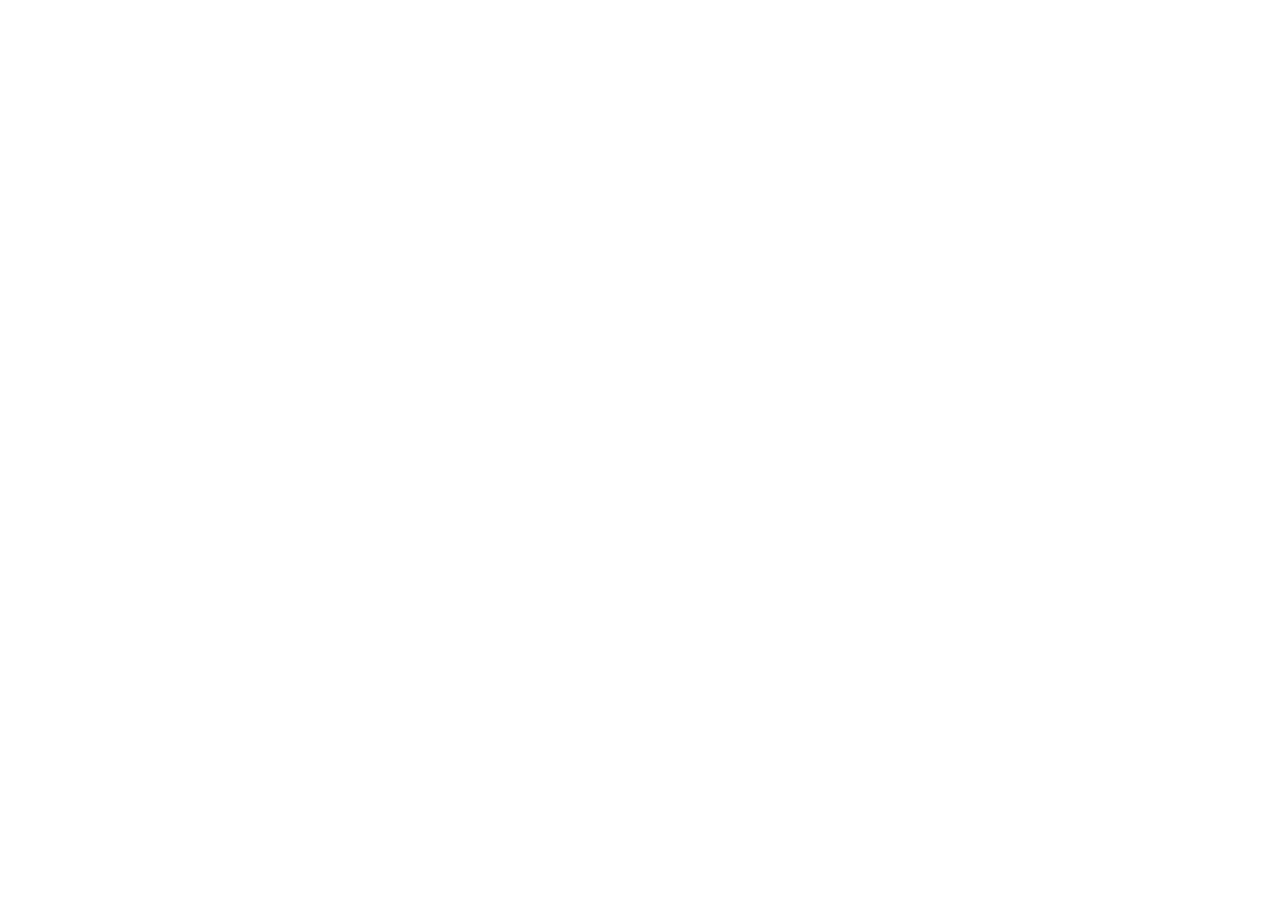
==== index.html @ 1d3f653e "add build" ====
<!doctype html>
<html lang="en" data-beasties-container>
  <head>
    <meta charset="utf-8">
    <title>Ionic App</title>

    <base href="/splitYa/">

    <meta name="color-scheme" content="light dark">
    <meta name="viewport" content="viewport-fit=cover, width=device-width, initial-scale=1.0, minimum-scale=1.0, maximum-scale=1.0, user-scalable=no">
    <meta name="format-detection" content="telephone=no">
    <meta name="msapplication-tap-highlight" content="no">

    <link rel="icon" type="image/png" href="assets/icon/favicon.png">

    <!-- add to homescreen for ios -->
    <meta name="mobile-web-app-capable" content="yes">
    <meta name="apple-mobile-web-app-status-bar-style" content="black">
  <style>:root{--ion-color-primary:#0054e9;--ion-color-primary-rgb:0, 84, 233;--ion-color-primary-contrast:#fff;--ion-color-primary-contrast-rgb:255, 255, 255;--ion-color-primary-shade:#004acd;--ion-color-primary-tint:#1a65eb;--ion-color-secondary:#0163aa;--ion-color-secondary-rgb:1, 99, 170;--ion-color-secondary-contrast:#fff;--ion-color-secondary-contrast-rgb:255, 255, 255;--ion-color-secondary-shade:#015796;--ion-color-secondary-tint:#1a73b3;--ion-color-tertiary:#6030ff;--ion-color-tertiary-rgb:96, 48, 255;--ion-color-tertiary-contrast:#fff;--ion-color-tertiary-contrast-rgb:255, 255, 255;--ion-color-tertiary-shade:#542ae0;--ion-color-tertiary-tint:#7045ff;--ion-color-success:#2dd55b;--ion-color-success-rgb:45, 213, 91;--ion-color-success-contrast:#000;--ion-color-success-contrast-rgb:0, 0, 0;--ion-color-success-shade:#28bb50;--ion-color-success-tint:#42d96b;--ion-color-warning:#ffc409;--ion-color-warning-rgb:255, 196, 9;--ion-color-warning-contrast:#000;--ion-color-warning-contrast-rgb:0, 0, 0;--ion-color-warning-shade:#e0ac08;--ion-color-warning-tint:#ffca22;--ion-color-danger:#c5000f;--ion-color-danger-rgb:197, 0, 15;--ion-color-danger-contrast:#fff;--ion-color-danger-contrast-rgb:255, 255, 255;--ion-color-danger-shade:#ad000d;--ion-color-danger-tint:#cb1a27;--ion-color-light:#f4f5f8;--ion-color-light-rgb:244, 245, 248;--ion-color-light-contrast:#000;--ion-color-light-contrast-rgb:0, 0, 0;--ion-color-light-shade:#d7d8da;--ion-color-light-tint:#f5f6f9;--ion-color-medium:#636469;--ion-color-medium-rgb:99, 100, 105;--ion-color-medium-contrast:#fff;--ion-color-medium-contrast-rgb:255, 255, 255;--ion-color-medium-shade:#57585c;--ion-color-medium-tint:#737478;--ion-color-dark:#222428;--ion-color-dark-rgb:34, 36, 40;--ion-color-dark-contrast:#fff;--ion-color-dark-contrast-rgb:255, 255, 255;--ion-color-dark-shade:#1e2023;--ion-color-dark-tint:#383a3e}html{--ion-dynamic-font:-apple-system-body;--ion-font-family:var(--ion-default-font)}body{background:var(--ion-background-color);color:var(--ion-text-color)}@supports (padding-top: 20px){html{--ion-safe-area-top:var(--ion-statusbar-padding)}}@supports (padding-top: env(safe-area-inset-top)){html{--ion-safe-area-top:var(--safe-area-inset-top, env(safe-area-inset-top));--ion-safe-area-bottom:var(--safe-area-inset-bottom, env(safe-area-inset-bottom));--ion-safe-area-left:var(--safe-area-inset-left, env(safe-area-inset-left));--ion-safe-area-right:var(--safe-area-inset-right, env(safe-area-inset-right))}}*{box-sizing:border-box;-webkit-tap-highlight-color:rgba(0,0,0,0);-webkit-tap-highlight-color:transparent;-webkit-touch-callout:none}html{width:100%;height:100%;-webkit-text-size-adjust:100%;text-size-adjust:100%}body{-moz-osx-font-smoothing:grayscale;-webkit-font-smoothing:antialiased;margin:0;padding:0;position:fixed;width:100%;max-width:100%;height:100%;max-height:100%;transform:translateZ(0);text-rendering:optimizeLegibility;overflow:hidden;touch-action:manipulation;-webkit-user-drag:none;-ms-content-zooming:none;word-wrap:break-word;overscroll-behavior-y:none;-webkit-text-size-adjust:none;text-size-adjust:none}html{font-family:var(--ion-font-family)}@supports (-webkit-touch-callout: none){html{font:var(--ion-dynamic-font, 16px var(--ion-font-family))}}@media (prefers-color-scheme: dark){:root{--ion-color-primary:#4d8dff;--ion-color-primary-rgb:77, 141, 255;--ion-color-primary-contrast:#000;--ion-color-primary-contrast-rgb:0, 0, 0;--ion-color-primary-shade:#447ce0;--ion-color-primary-tint:#5f98ff;--ion-color-secondary:#46b1ff;--ion-color-secondary-rgb:70, 177, 255;--ion-color-secondary-contrast:#000;--ion-color-secondary-contrast-rgb:0, 0, 0;--ion-color-secondary-shade:#3e9ce0;--ion-color-secondary-tint:#59b9ff;--ion-color-tertiary:#8482fb;--ion-color-tertiary-rgb:132, 130, 251;--ion-color-tertiary-contrast:#000;--ion-color-tertiary-contrast-rgb:0, 0, 0;--ion-color-tertiary-shade:#7472dd;--ion-color-tertiary-tint:#908ffb;--ion-color-success:#2dd55b;--ion-color-success-rgb:45, 213, 91;--ion-color-success-contrast:#000;--ion-color-success-contrast-rgb:0, 0, 0;--ion-color-success-shade:#28bb50;--ion-color-success-tint:#42d96b;--ion-color-warning:#ffce31;--ion-color-warning-rgb:255, 206, 49;--ion-color-warning-contrast:#000;--ion-color-warning-contrast-rgb:0, 0, 0;--ion-color-warning-shade:#e0b52b;--ion-color-warning-tint:#ffd346;--ion-color-danger:#f24c58;--ion-color-danger-rgb:242, 76, 88;--ion-color-danger-contrast:#000;--ion-color-danger-contrast-rgb:0, 0, 0;--ion-color-danger-shade:#d5434d;--ion-color-danger-tint:#f35e69;--ion-color-light:#222428;--ion-color-light-rgb:34, 36, 40;--ion-color-light-contrast:#fff;--ion-color-light-contrast-rgb:255, 255, 255;--ion-color-light-shade:#1e2023;--ion-color-light-tint:#383a3e;--ion-color-medium:#989aa2;--ion-color-medium-rgb:152, 154, 162;--ion-color-medium-contrast:#000;--ion-color-medium-contrast-rgb:0, 0, 0;--ion-color-medium-shade:#86888f;--ion-color-medium-tint:#a2a4ab;--ion-color-dark:#f4f5f8;--ion-color-dark-rgb:244, 245, 248;--ion-color-dark-contrast:#000;--ion-color-dark-contrast-rgb:0, 0, 0;--ion-color-dark-shade:#d7d8da;--ion-color-dark-tint:#f5f6f9}}:root{--ion-color-primary:#89ac76;--ion-color-primary-rgb:155, 188, 136;--ion-color-primary-contrast:#ffffff;--ion-color-primary-contrast-rgb:255, 255, 255;--ion-color-primary-shade:#88a678;--ion-color-primary-tint:#a5c394;--ion-color-success:#99c381;--ion-color-danger:#e15d66}</style><link rel="stylesheet" href="styles-IEBEGKHN.css" media="print" onload="this.media='all'"><noscript><link rel="stylesheet" href="styles-IEBEGKHN.css"></noscript></head>

  <body>
    <app-root></app-root>
  <link rel="modulepreload" href="chunk-OIMLY5QZ.js"><link rel="modulepreload" href="chunk-ZH7FELBK.js"><link rel="modulepreload" href="chunk-HOFJD5DE.js"><link rel="modulepreload" href="chunk-YEHLMBJU.js"><link rel="modulepreload" href="chunk-ZSHC2OLU.js"><link rel="modulepreload" href="chunk-AQQWEN5D.js"><link rel="modulepreload" href="chunk-PI5CENUY.js"><link rel="modulepreload" href="chunk-KAW47CRB.js"><link rel="modulepreload" href="chunk-ZWYZ4NE3.js"><link rel="modulepreload" href="chunk-QUJFQN2Y.js"><script src="polyfills-TDCRLYKL.js" type="module"></script><script src="main-EML64IV5.js" type="module"></script></body>
</html>
---- styles-IEBEGKHN.css ----
:root{--ion-color-primary: #0054e9;--ion-color-primary-rgb: 0, 84, 233;--ion-color-primary-contrast: #fff;--ion-color-primary-contrast-rgb: 255, 255, 255;--ion-color-primary-shade: #004acd;--ion-color-primary-tint: #1a65eb;--ion-color-secondary: #0163aa;--ion-color-secondary-rgb: 1, 99, 170;--ion-color-secondary-contrast: #fff;--ion-color-secondary-contrast-rgb: 255, 255, 255;--ion-color-secondary-shade: #015796;--ion-color-secondary-tint: #1a73b3;--ion-color-tertiary: #6030ff;--ion-color-tertiary-rgb: 96, 48, 255;--ion-color-tertiary-contrast: #fff;--ion-color-tertiary-contrast-rgb: 255, 255, 255;--ion-color-tertiary-shade: #542ae0;--ion-color-tertiary-tint: #7045ff;--ion-color-success: #2dd55b;--ion-color-success-rgb: 45, 213, 91;--ion-color-success-contrast: #000;--ion-color-success-contrast-rgb: 0, 0, 0;--ion-color-success-shade: #28bb50;--ion-color-success-tint: #42d96b;--ion-color-warning: #ffc409;--ion-color-warning-rgb: 255, 196, 9;--ion-color-warning-contrast: #000;--ion-color-warning-contrast-rgb: 0, 0, 0;--ion-color-warning-shade: #e0ac08;--ion-color-warning-tint: #ffca22;--ion-color-danger: #c5000f;--ion-color-danger-rgb: 197, 0, 15;--ion-color-danger-contrast: #fff;--ion-color-danger-contrast-rgb: 255, 255, 255;--ion-color-danger-shade: #ad000d;--ion-color-danger-tint: #cb1a27;--ion-color-light: #f4f5f8;--ion-color-light-rgb: 244, 245, 248;--ion-color-light-contrast: #000;--ion-color-light-contrast-rgb: 0, 0, 0;--ion-color-light-shade: #d7d8da;--ion-color-light-tint: #f5f6f9;--ion-color-medium: #636469;--ion-color-medium-rgb: 99, 100, 105;--ion-color-medium-contrast: #fff;--ion-color-medium-contrast-rgb: 255, 255, 255;--ion-color-medium-shade: #57585c;--ion-color-medium-tint: #737478;--ion-color-dark: #222428;--ion-color-dark-rgb: 34, 36, 40;--ion-color-dark-contrast: #fff;--ion-color-dark-contrast-rgb: 255, 255, 255;--ion-color-dark-shade: #1e2023;--ion-color-dark-tint: #383a3e}html.ios{--ion-default-font: -apple-system, BlinkMacSystemFont, "Helvetica Neue", "Roboto", sans-serif}html.md{--ion-default-font: "Roboto", "Helvetica Neue", sans-serif}html{--ion-dynamic-font: -apple-system-body;--ion-font-family: var(--ion-default-font)}body{background:var(--ion-background-color);color:var(--ion-text-color)}body.backdrop-no-scroll{overflow:hidden}html.ios ion-modal.modal-card ion-header ion-toolbar:first-of-type,html.ios ion-modal.modal-sheet ion-header ion-toolbar:first-of-type,html.ios ion-modal ion-footer ion-toolbar:first-of-type,html.ios ion-footer.modal-footer-moving ion-toolbar:first-of-type{padding-top:6px}html.ios ion-modal.modal-card ion-header ion-toolbar:last-of-type,html.ios ion-modal.modal-sheet ion-header ion-toolbar:last-of-type{padding-bottom:6px}html.ios ion-modal ion-toolbar,html.ios .modal-footer-moving ion-toolbar{padding-right:calc(var(--ion-safe-area-right) + 8px);padding-left:calc(var(--ion-safe-area-left) + 8px)}@media screen and (min-width: 768px){html.ios ion-modal.modal-card:first-of-type{--backdrop-opacity: .18}}ion-modal.modal-default.show-modal~ion-modal.modal-default{--backdrop-opacity: 0;--box-shadow: none}html.ios ion-modal.modal-card .ion-page{border-top-left-radius:var(--border-radius)}.ion-color-primary{--ion-color-base: var(--ion-color-primary, #0054e9) !important;--ion-color-base-rgb: var(--ion-color-primary-rgb, 0, 84, 233) !important;--ion-color-contrast: var(--ion-color-primary-contrast, #fff) !important;--ion-color-contrast-rgb: var(--ion-color-primary-contrast-rgb, 255, 255, 255) !important;--ion-color-shade: var(--ion-color-primary-shade, #004acd) !important;--ion-color-tint: var(--ion-color-primary-tint, #1a65eb) !important}.ion-color-secondary{--ion-color-base: var(--ion-color-secondary, #0163aa) !important;--ion-color-base-rgb: var(--ion-color-secondary-rgb, 1, 99, 170) !important;--ion-color-contrast: var(--ion-color-secondary-contrast, #fff) !important;--ion-color-contrast-rgb: var(--ion-color-secondary-contrast-rgb, 255, 255, 255) !important;--ion-color-shade: var(--ion-color-secondary-shade, #015796) !important;--ion-color-tint: var(--ion-color-secondary-tint, #1a73b3) !important}.ion-color-tertiary{--ion-color-base: var(--ion-color-tertiary, #6030ff) !important;--ion-color-base-rgb: var(--ion-color-tertiary-rgb, 96, 48, 255) !important;--ion-color-contrast: var(--ion-color-tertiary-contrast, #fff) !important;--ion-color-contrast-rgb: var(--ion-color-tertiary-contrast-rgb, 255, 255, 255) !important;--ion-color-shade: var(--ion-color-tertiary-shade, #542ae0) !important;--ion-color-tint: var(--ion-color-tertiary-tint, #7045ff) !important}.ion-color-success{--ion-color-base: var(--ion-color-success, #2dd55b) !important;--ion-color-base-rgb: var(--ion-color-success-rgb, 45, 213, 91) !important;--ion-color-contrast: var(--ion-color-success-contrast, #000) !important;--ion-color-contrast-rgb: var(--ion-color-success-contrast-rgb, 0, 0, 0) !important;--ion-color-shade: var(--ion-color-success-shade, #28bb50) !important;--ion-color-tint: var(--ion-color-success-tint, #42d96b) !important}.ion-color-warning{--ion-color-base: var(--ion-color-warning, #ffc409) !important;--ion-color-base-rgb: var(--ion-color-warning-rgb, 255, 196, 9) !important;--ion-color-contrast: var(--ion-color-warning-contrast, #000) !important;--ion-color-contrast-rgb: var(--ion-color-warning-contrast-rgb, 0, 0, 0) !important;--ion-color-shade: var(--ion-color-warning-shade, #e0ac08) !important;--ion-color-tint: var(--ion-color-warning-tint, #ffca22) !important}.ion-color-danger{--ion-color-base: var(--ion-color-danger, #c5000f) !important;--ion-color-base-rgb: var(--ion-color-danger-rgb, 197, 0, 15) !important;--ion-color-contrast: var(--ion-color-danger-contrast, #fff) !important;--ion-color-contrast-rgb: var(--ion-color-danger-contrast-rgb, 255, 255, 255) !important;--ion-color-shade: var(--ion-color-danger-shade, #ad000d) !important;--ion-color-tint: var(--ion-color-danger-tint, #cb1a27) !important}.ion-color-light{--ion-color-base: var(--ion-color-light, #f4f5f8) !important;--ion-color-base-rgb: var(--ion-color-light-rgb, 244, 245, 248) !important;--ion-color-contrast: var(--ion-color-light-contrast, #000) !important;--ion-color-contrast-rgb: var(--ion-color-light-contrast-rgb, 0, 0, 0) !important;--ion-color-shade: var(--ion-color-light-shade, #d7d8da) !important;--ion-color-tint: var(--ion-color-light-tint, #f5f6f9) !important}.ion-color-medium{--ion-color-base: var(--ion-color-medium, #636469) !important;--ion-color-base-rgb: var(--ion-color-medium-rgb, 99, 100, 105) !important;--ion-color-contrast: var(--ion-color-medium-contrast, #fff) !important;--ion-color-contrast-rgb: var(--ion-color-medium-contrast-rgb, 255, 255, 255) !important;--ion-color-shade: var(--ion-color-medium-shade, #57585c) !important;--ion-color-tint: var(--ion-color-medium-tint, #737478) !important}.ion-color-dark{--ion-color-base: var(--ion-color-dark, #222428) !important;--ion-color-base-rgb: var(--ion-color-dark-rgb, 34, 36, 40) !important;--ion-color-contrast: var(--ion-color-dark-contrast, #fff) !important;--ion-color-contrast-rgb: var(--ion-color-dark-contrast-rgb, 255, 255, 255) !important;--ion-color-shade: var(--ion-color-dark-shade, #1e2023) !important;--ion-color-tint: var(--ion-color-dark-tint, #383a3e) !important}.ion-page{inset:0;display:flex;position:absolute;flex-direction:column;justify-content:space-between;contain:layout size style;z-index:0}.ion-page.ion-page-overlay-passthrough{pointer-events:none}ion-modal>.ion-page{position:relative;contain:layout style;height:100%}.split-pane-visible>.ion-page.split-pane-main{position:relative}ion-route,ion-route-redirect,ion-router,ion-select-option,ion-nav-controller,ion-menu-controller,ion-action-sheet-controller,ion-alert-controller,ion-loading-controller,ion-modal-controller,ion-picker-controller,ion-popover-controller,ion-toast-controller,.ion-page-hidden{display:none!important}.ion-page-invisible{opacity:0}.can-go-back>ion-header ion-back-button{display:block}html.plt-ios.plt-hybrid,html.plt-ios.plt-pwa{--ion-statusbar-padding: 20px}@supports (padding-top: 20px){html{--ion-safe-area-top: var(--ion-statusbar-padding)}}@supports (padding-top: env(safe-area-inset-top)){html{--ion-safe-area-top: var(--safe-area-inset-top, env(safe-area-inset-top));--ion-safe-area-bottom: var(--safe-area-inset-bottom, env(safe-area-inset-bottom));--ion-safe-area-left: var(--safe-area-inset-left, env(safe-area-inset-left));--ion-safe-area-right: var(--safe-area-inset-right, env(safe-area-inset-right))}}ion-card.ion-color .ion-inherit-color,ion-card-header.ion-color .ion-inherit-color{color:inherit}.menu-content{transform:translateZ(0)}.menu-content-open{cursor:pointer;touch-action:manipulation;pointer-events:none;overflow-y:hidden}.menu-content-open ion-content{--overflow: hidden}.menu-content-open .ion-content-scroll-host{overflow:hidden}.ios .menu-content-reveal{box-shadow:-8px 0 42px #00000014}[dir=rtl].ios .menu-content-reveal{box-shadow:8px 0 42px #00000014}.md .menu-content-reveal,.md .menu-content-push{box-shadow:4px 0 16px #0000002e}ion-accordion-group.accordion-group-expand-inset>ion-accordion:first-of-type{border-top-left-radius:8px;border-top-right-radius:8px}ion-accordion-group.accordion-group-expand-inset>ion-accordion:last-of-type{border-bottom-left-radius:8px;border-bottom-right-radius:8px}ion-accordion-group>ion-accordion:last-of-type ion-item[slot=header]{--border-width: 0px}ion-accordion.accordion-animated>[slot=header] .ion-accordion-toggle-icon{transition:.3s transform cubic-bezier(.25,.8,.5,1)}@media (prefers-reduced-motion: reduce){ion-accordion .ion-accordion-toggle-icon{transition:none!important}}ion-accordion.accordion-expanding>[slot=header] .ion-accordion-toggle-icon,ion-accordion.accordion-expanded>[slot=header] .ion-accordion-toggle-icon{transform:rotate(180deg)}ion-accordion-group.accordion-group-expand-inset.md>ion-accordion.accordion-previous ion-item[slot=header]{--border-width: 0px;--inner-border-width: 0px}ion-accordion-group.accordion-group-expand-inset.md>ion-accordion.accordion-expanding:first-of-type,ion-accordion-group.accordion-group-expand-inset.md>ion-accordion.accordion-expanded:first-of-type{margin-top:0}ion-input input::-webkit-date-and-time-value{text-align:start}.ion-datetime-button-overlay{--width: fit-content;--height: fit-content}.ion-datetime-button-overlay ion-datetime.datetime-grid{width:320px;min-height:320px}[ion-last-focus],header[tabindex="-1"]:focus,[role=banner][tabindex="-1"]:focus,main[tabindex="-1"]:focus,[role=main][tabindex="-1"]:focus,h1[tabindex="-1"]:focus,[role=heading][aria-level="1"][tabindex="-1"]:focus{outline:none}.popover-viewport:has(>ion-content){overflow:hidden}@supports not selector(:has(> ion-content)){.popover-viewport{overflow:hidden}}audio,canvas,progress,video{vertical-align:baseline}audio:not([controls]){display:none;height:0}b,strong{font-weight:700}img{max-width:100%}hr{height:1px;border-width:0;box-sizing:content-box}pre{overflow:auto}code,kbd,pre,samp{font-family:monospace,monospace;font-size:1em}label,input,select,textarea{font-family:inherit;line-height:normal}textarea{overflow:auto;height:auto;font:inherit;color:inherit}textarea::placeholder{padding-left:2px}form,input,optgroup,select{margin:0;font:inherit;color:inherit}html input[type=button],input[type=reset],input[type=submit]{cursor:pointer;-webkit-appearance:button}a,a div,a span,a ion-icon,a ion-label,button,button div,button span,button ion-icon,button ion-label,.ion-tappable,[tappable],[tappable] div,[tappable] span,[tappable] ion-icon,[tappable] ion-label,input,textarea{touch-action:manipulation}a ion-label,button ion-label{pointer-events:none}button{padding:0;border:0;border-radius:0;font-family:inherit;font-style:inherit;font-variant:inherit;line-height:1;text-transform:none;cursor:pointer;-webkit-appearance:button}[tappable]{cursor:pointer}a[disabled],button[disabled],html input[disabled]{cursor:default}button::-moz-focus-inner,input::-moz-focus-inner{padding:0;border:0}input[type=number]::-webkit-inner-spin-button,input[type=number]::-webkit-outer-spin-button{height:auto}input[type=search]::-webkit-search-cancel-button,input[type=search]::-webkit-search-decoration{-webkit-appearance:none}table{border-collapse:collapse;border-spacing:0}td,th{padding:0}*{box-sizing:border-box;-webkit-tap-highlight-color:rgba(0,0,0,0);-webkit-tap-highlight-color:transparent;-webkit-touch-callout:none}html{width:100%;height:100%;-webkit-text-size-adjust:100%;text-size-adjust:100%}html.ion-ce body{display:block}html.plt-pwa{height:100vh}body{-moz-osx-font-smoothing:grayscale;-webkit-font-smoothing:antialiased;margin:0;padding:0;position:fixed;width:100%;max-width:100%;height:100%;max-height:100%;transform:translateZ(0);text-rendering:optimizeLegibility;overflow:hidden;touch-action:manipulation;-webkit-user-drag:none;-ms-content-zooming:none;word-wrap:break-word;overscroll-behavior-y:none;-webkit-text-size-adjust:none;text-size-adjust:none}html{font-family:var(--ion-font-family)}@supports (-webkit-touch-callout: none){html{font:var(--ion-dynamic-font, 16px var(--ion-font-family))}}a{background-color:transparent;color:var(--ion-color-primary, #0054e9)}h1,h2,h3,h4,h5,h6{margin-top:16px;margin-bottom:10px;font-weight:500;line-height:1.2}h1{margin-top:20px;font-size:1.625rem}h2{margin-top:18px;font-size:1.5rem}h3{font-size:1.375rem}h4{font-size:1.25rem}h5{font-size:1.125rem}h6{font-size:1rem}small{font-size:75%}sub,sup{position:relative;font-size:75%;line-height:0;vertical-align:baseline}sup{top:-.5em}sub{bottom:-.25em}.ion-hide,.ion-hide-up,.ion-hide-down{display:none!important}@media (min-width: 576px){.ion-hide-sm-up{display:none!important}}@media (max-width: 575.98px){.ion-hide-sm-down{display:none!important}}@media (min-width: 768px){.ion-hide-md-up{display:none!important}}@media (max-width: 767.98px){.ion-hide-md-down{display:none!important}}@media (min-width: 992px){.ion-hide-lg-up{display:none!important}}@media (max-width: 991.98px){.ion-hide-lg-down{display:none!important}}@media (min-width: 1200px){.ion-hide-xl-up{display:none!important}}@media (max-width: 1199.98px){.ion-hide-xl-down{display:none!important}}.ion-display-none{display:none!important}@media (min-width: 576px){.ion-display-sm-none{display:none!important}}@media (min-width: 768px){.ion-display-md-none{display:none!important}}@media (min-width: 992px){.ion-display-lg-none{display:none!important}}@media (min-width: 1200px){.ion-display-xl-none{display:none!important}}.ion-display-inline{display:inline!important}@media (min-width: 576px){.ion-display-sm-inline{display:inline!important}}@media (min-width: 768px){.ion-display-md-inline{display:inline!important}}@media (min-width: 992px){.ion-display-lg-inline{display:inline!important}}@media (min-width: 1200px){.ion-display-xl-inline{display:inline!important}}.ion-display-inline-block{display:inline-block!important}@media (min-width: 576px){.ion-display-sm-inline-block{display:inline-block!important}}@media (min-width: 768px){.ion-display-md-inline-block{display:inline-block!important}}@media (min-width: 992px){.ion-display-lg-inline-block{display:inline-block!important}}@media (min-width: 1200px){.ion-display-xl-inline-block{display:inline-block!important}}.ion-display-block{display:block!important}@media (min-width: 576px){.ion-display-sm-block{display:block!important}}@media (min-width: 768px){.ion-display-md-block{display:block!important}}@media (min-width: 992px){.ion-display-lg-block{display:block!important}}@media (min-width: 1200px){.ion-display-xl-block{display:block!important}}.ion-display-flex{display:flex!important}@media (min-width: 576px){.ion-display-sm-flex{display:flex!important}}@media (min-width: 768px){.ion-display-md-flex{display:flex!important}}@media (min-width: 992px){.ion-display-lg-flex{display:flex!important}}@media (min-width: 1200px){.ion-display-xl-flex{display:flex!important}}.ion-display-inline-flex{display:inline-flex!important}@media (min-width: 576px){.ion-display-sm-inline-flex{display:inline-flex!important}}@media (min-width: 768px){.ion-display-md-inline-flex{display:inline-flex!important}}@media (min-width: 992px){.ion-display-lg-inline-flex{display:inline-flex!important}}@media (min-width: 1200px){.ion-display-xl-inline-flex{display:inline-flex!important}}.ion-display-grid{display:grid!important}@media (min-width: 576px){.ion-display-sm-grid{display:grid!important}}@media (min-width: 768px){.ion-display-md-grid{display:grid!important}}@media (min-width: 992px){.ion-display-lg-grid{display:grid!important}}@media (min-width: 1200px){.ion-display-xl-grid{display:grid!important}}.ion-display-inline-grid{display:inline-grid!important}@media (min-width: 576px){.ion-display-sm-inline-grid{display:inline-grid!important}}@media (min-width: 768px){.ion-display-md-inline-grid{display:inline-grid!important}}@media (min-width: 992px){.ion-display-lg-inline-grid{display:inline-grid!important}}@media (min-width: 1200px){.ion-display-xl-inline-grid{display:inline-grid!important}}.ion-display-table{display:table!important}@media (min-width: 576px){.ion-display-sm-table{display:table!important}}@media (min-width: 768px){.ion-display-md-table{display:table!important}}@media (min-width: 992px){.ion-display-lg-table{display:table!important}}@media (min-width: 1200px){.ion-display-xl-table{display:table!important}}.ion-display-table-cell{display:table-cell!important}@media (min-width: 576px){.ion-display-sm-table-cell{display:table-cell!important}}@media (min-width: 768px){.ion-display-md-table-cell{display:table-cell!important}}@media (min-width: 992px){.ion-display-lg-table-cell{display:table-cell!important}}@media (min-width: 1200px){.ion-display-xl-table-cell{display:table-cell!important}}.ion-display-table-row{display:table-row!important}@media (min-width: 576px){.ion-display-sm-table-row{display:table-row!important}}@media (min-width: 768px){.ion-display-md-table-row{display:table-row!important}}@media (min-width: 992px){.ion-display-lg-table-row{display:table-row!important}}@media (min-width: 1200px){.ion-display-xl-table-row{display:table-row!important}}.ion-no-padding{--padding-start: 0;--padding-end: 0;--padding-top: 0;--padding-bottom: 0;padding:0}.ion-padding{--padding-start: var(--ion-padding, 16px);--padding-end: var(--ion-padding, 16px);--padding-top: var(--ion-padding, 16px);--padding-bottom: var(--ion-padding, 16px);-webkit-padding-start:var(--ion-padding, 16px);padding-inline-start:var(--ion-padding, 16px);-webkit-padding-end:var(--ion-padding, 16px);padding-inline-end:var(--ion-padding, 16px);padding-top:var(--ion-padding, 16px);padding-bottom:var(--ion-padding, 16px)}.ion-padding-top{--padding-top: var(--ion-padding, 16px);padding-top:var(--ion-padding, 16px)}.ion-padding-start{--padding-start: var(--ion-padding, 16px);-webkit-padding-start:var(--ion-padding, 16px);padding-inline-start:var(--ion-padding, 16px)}.ion-padding-end{--padding-end: var(--ion-padding, 16px);-webkit-padding-end:var(--ion-padding, 16px);padding-inline-end:var(--ion-padding, 16px)}.ion-padding-bottom{--padding-bottom: var(--ion-padding, 16px);padding-bottom:var(--ion-padding, 16px)}.ion-padding-vertical{--padding-top: var(--ion-padding, 16px);--padding-bottom: var(--ion-padding, 16px);padding-top:var(--ion-padding, 16px);padding-bottom:var(--ion-padding, 16px)}.ion-padding-horizontal{--padding-start: var(--ion-padding, 16px);--padding-end: var(--ion-padding, 16px);-webkit-padding-start:var(--ion-padding, 16px);padding-inline-start:var(--ion-padding, 16px);-webkit-padding-end:var(--ion-padding, 16px);padding-inline-end:var(--ion-padding, 16px)}.ion-no-margin{--margin-start: 0;--margin-end: 0;--margin-top: 0;--margin-bottom: 0;margin:0}.ion-margin{--margin-start: var(--ion-margin, 16px);--margin-end: var(--ion-margin, 16px);--margin-top: var(--ion-margin, 16px);--margin-bottom: var(--ion-margin, 16px);-webkit-margin-start:var(--ion-margin, 16px);margin-inline-start:var(--ion-margin, 16px);-webkit-margin-end:var(--ion-margin, 16px);margin-inline-end:var(--ion-margin, 16px);margin-top:var(--ion-margin, 16px);margin-bottom:var(--ion-margin, 16px)}.ion-margin-top{--margin-top: var(--ion-margin, 16px);margin-top:var(--ion-margin, 16px)}.ion-margin-start{--margin-start: var(--ion-margin, 16px);-webkit-margin-start:var(--ion-margin, 16px);margin-inline-start:var(--ion-margin, 16px)}.ion-margin-end{--margin-end: var(--ion-margin, 16px);-webkit-margin-end:var(--ion-margin, 16px);margin-inline-end:var(--ion-margin, 16px)}.ion-margin-bottom{--margin-bottom: var(--ion-margin, 16px);margin-bottom:var(--ion-margin, 16px)}.ion-margin-vertical{--margin-top: var(--ion-margin, 16px);--margin-bottom: var(--ion-margin, 16px);margin-top:var(--ion-margin, 16px);margin-bottom:var(--ion-margin, 16px)}.ion-margin-horizontal{--margin-start: var(--ion-margin, 16px);--margin-end: var(--ion-margin, 16px);-webkit-margin-start:var(--ion-margin, 16px);margin-inline-start:var(--ion-margin, 16px);-webkit-margin-end:var(--ion-margin, 16px);margin-inline-end:var(--ion-margin, 16px)}.ion-float-left{float:left!important}.ion-float-right{float:right!important}.ion-float-start{float:left!important}:host-context([dir=rtl]) .ion-float-start{float:right!important}[dir=rtl] .ion-float-start{float:right!important}@supports selector(:dir(rtl)){.ion-float-start:dir(rtl){float:right!important}}.ion-float-end{float:right!important}:host-context([dir=rtl]) .ion-float-end{float:left!important}[dir=rtl] .ion-float-end{float:left!important}@supports selector(:dir(rtl)){.ion-float-end:dir(rtl){float:left!important}}@media (min-width: 576px){.ion-float-sm-left{float:left!important}.ion-float-sm-right{float:right!important}.ion-float-sm-start{float:left!important}:host-context([dir=rtl]) .ion-float-sm-start{float:right!important}[dir=rtl] .ion-float-sm-start{float:right!important}@supports selector(:dir(rtl)){.ion-float-sm-start:dir(rtl){float:right!important}}.ion-float-sm-end{float:right!important}:host-context([dir=rtl]) .ion-float-sm-end{float:left!important}[dir=rtl] .ion-float-sm-end{float:left!important}@supports selector(:dir(rtl)){.ion-float-sm-end:dir(rtl){float:left!important}}}@media (min-width: 768px){.ion-float-md-left{float:left!important}.ion-float-md-right{float:right!important}.ion-float-md-start{float:left!important}:host-context([dir=rtl]) .ion-float-md-start{float:right!important}[dir=rtl] .ion-float-md-start{float:right!important}@supports selector(:dir(rtl)){.ion-float-md-start:dir(rtl){float:right!important}}.ion-float-md-end{float:right!important}:host-context([dir=rtl]) .ion-float-md-end{float:left!important}[dir=rtl] .ion-float-md-end{float:left!important}@supports selector(:dir(rtl)){.ion-float-md-end:dir(rtl){float:left!important}}}@media (min-width: 992px){.ion-float-lg-left{float:left!important}.ion-float-lg-right{float:right!important}.ion-float-lg-start{float:left!important}:host-context([dir=rtl]) .ion-float-lg-start{float:right!important}[dir=rtl] .ion-float-lg-start{float:right!important}@supports selector(:dir(rtl)){.ion-float-lg-start:dir(rtl){float:right!important}}.ion-float-lg-end{float:right!important}:host-context([dir=rtl]) .ion-float-lg-end{float:left!important}[dir=rtl] .ion-float-lg-end{float:left!important}@supports selector(:dir(rtl)){.ion-float-lg-end:dir(rtl){float:left!important}}}@media (min-width: 1200px){.ion-float-xl-left{float:left!important}.ion-float-xl-right{float:right!important}.ion-float-xl-start{float:left!important}:host-context([dir=rtl]) .ion-float-xl-start{float:right!important}[dir=rtl] .ion-float-xl-start{float:right!important}@supports selector(:dir(rtl)){.ion-float-xl-start:dir(rtl){float:right!important}}.ion-float-xl-end{float:right!important}:host-context([dir=rtl]) .ion-float-xl-end{float:left!important}[dir=rtl] .ion-float-xl-end{float:left!important}@supports selector(:dir(rtl)){.ion-float-xl-end:dir(rtl){float:left!important}}}.ion-text-center{text-align:center!important}.ion-text-justify{text-align:justify!important}.ion-text-start{text-align:start!important}.ion-text-end{text-align:end!important}.ion-text-left{text-align:left!important}.ion-text-right{text-align:right!important}.ion-text-nowrap{white-space:nowrap!important}.ion-text-wrap{white-space:normal!important}@media (min-width: 576px){.ion-text-sm-center{text-align:center!important}.ion-text-sm-justify{text-align:justify!important}.ion-text-sm-start{text-align:start!important}.ion-text-sm-end{text-align:end!important}.ion-text-sm-left{text-align:left!important}.ion-text-sm-right{text-align:right!important}.ion-text-sm-nowrap{white-space:nowrap!important}.ion-text-sm-wrap{white-space:normal!important}}@media (min-width: 768px){.ion-text-md-center{text-align:center!important}.ion-text-md-justify{text-align:justify!important}.ion-text-md-start{text-align:start!important}.ion-text-md-end{text-align:end!important}.ion-text-md-left{text-align:left!important}.ion-text-md-right{text-align:right!important}.ion-text-md-nowrap{white-space:nowrap!important}.ion-text-md-wrap{white-space:normal!important}}@media (min-width: 992px){.ion-text-lg-center{text-align:center!important}.ion-text-lg-justify{text-align:justify!important}.ion-text-lg-start{text-align:start!important}.ion-text-lg-end{text-align:end!important}.ion-text-lg-left{text-align:left!important}.ion-text-lg-right{text-align:right!important}.ion-text-lg-nowrap{white-space:nowrap!important}.ion-text-lg-wrap{white-space:normal!important}}@media (min-width: 1200px){.ion-text-xl-center{text-align:center!important}.ion-text-xl-justify{text-align:justify!important}.ion-text-xl-start{text-align:start!important}.ion-text-xl-end{text-align:end!important}.ion-text-xl-left{text-align:left!important}.ion-text-xl-right{text-align:right!important}.ion-text-xl-nowrap{white-space:nowrap!important}.ion-text-xl-wrap{white-space:normal!important}}.ion-text-uppercase{text-transform:uppercase!important}.ion-text-lowercase{text-transform:lowercase!important}.ion-text-capitalize{text-transform:capitalize!important}@media (min-width: 576px){.ion-text-sm-uppercase{text-transform:uppercase!important}.ion-text-sm-lowercase{text-transform:lowercase!important}.ion-text-sm-capitalize{text-transform:capitalize!important}}@media (min-width: 768px){.ion-text-md-uppercase{text-transform:uppercase!important}.ion-text-md-lowercase{text-transform:lowercase!important}.ion-text-md-capitalize{text-transform:capitalize!important}}@media (min-width: 992px){.ion-text-lg-uppercase{text-transform:uppercase!important}.ion-text-lg-lowercase{text-transform:lowercase!important}.ion-text-lg-capitalize{text-transform:capitalize!important}}@media (min-width: 1200px){.ion-text-xl-uppercase{text-transform:uppercase!important}.ion-text-xl-lowercase{text-transform:lowercase!important}.ion-text-xl-capitalize{text-transform:capitalize!important}}.ion-align-content-start{align-content:flex-start!important}.ion-align-content-end{align-content:flex-end!important}.ion-align-content-center{align-content:center!important}.ion-align-content-between{align-content:space-between!important}.ion-align-content-around{align-content:space-around!important}.ion-align-content-stretch{align-content:stretch!important}@media (min-width: 576px){.ion-align-content-sm-start{align-content:flex-start!important}.ion-align-content-sm-end{align-content:flex-end!important}.ion-align-content-sm-center{align-content:center!important}.ion-align-content-sm-between{align-content:space-between!important}.ion-align-content-sm-around{align-content:space-around!important}.ion-align-content-sm-stretch{align-content:stretch!important}}@media (min-width: 768px){.ion-align-content-md-start{align-content:flex-start!important}.ion-align-content-md-end{align-content:flex-end!important}.ion-align-content-md-center{align-content:center!important}.ion-align-content-md-between{align-content:space-between!important}.ion-align-content-md-around{align-content:space-around!important}.ion-align-content-md-stretch{align-content:stretch!important}}@media (min-width: 992px){.ion-align-content-lg-start{align-content:flex-start!important}.ion-align-content-lg-end{align-content:flex-end!important}.ion-align-content-lg-center{align-content:center!important}.ion-align-content-lg-between{align-content:space-between!important}.ion-align-content-lg-around{align-content:space-around!important}.ion-align-content-lg-stretch{align-content:stretch!important}}@media (min-width: 1200px){.ion-align-content-xl-start{align-content:flex-start!important}.ion-align-content-xl-end{align-content:flex-end!important}.ion-align-content-xl-center{align-content:center!important}.ion-align-content-xl-between{align-content:space-between!important}.ion-align-content-xl-around{align-content:space-around!important}.ion-align-content-xl-stretch{align-content:stretch!important}}.ion-align-items-start{align-items:start!important}.ion-align-items-end{align-items:end!important}.ion-align-items-center{align-items:center!important}.ion-align-items-stretch{align-items:stretch!important}.ion-align-items-baseline{align-items:baseline!important}@media (min-width: 576px){.ion-align-items-sm-start{align-items:start!important}.ion-align-items-sm-end{align-items:end!important}.ion-align-items-sm-center{align-items:center!important}.ion-align-items-sm-stretch{align-items:stretch!important}.ion-align-items-sm-baseline{align-items:baseline!important}}@media (min-width: 768px){.ion-align-items-md-start{align-items:start!important}.ion-align-items-md-end{align-items:end!important}.ion-align-items-md-center{align-items:center!important}.ion-align-items-md-stretch{align-items:stretch!important}.ion-align-items-md-baseline{align-items:baseline!important}}@media (min-width: 992px){.ion-align-items-lg-start{align-items:start!important}.ion-align-items-lg-end{align-items:end!important}.ion-align-items-lg-center{align-items:center!important}.ion-align-items-lg-stretch{align-items:stretch!important}.ion-align-items-lg-baseline{align-items:baseline!important}}@media (min-width: 1200px){.ion-align-items-xl-start{align-items:start!important}.ion-align-items-xl-end{align-items:end!important}.ion-align-items-xl-center{align-items:center!important}.ion-align-items-xl-stretch{align-items:stretch!important}.ion-align-items-xl-baseline{align-items:baseline!important}}.ion-align-self-start{align-self:start!important}.ion-align-self-end{align-self:end!important}.ion-align-self-center{align-self:center!important}.ion-align-self-stretch{align-self:stretch!important}.ion-align-self-baseline{align-self:baseline!important}.ion-align-self-auto{align-self:auto!important}@media (min-width: 576px){.ion-align-self-sm-start{align-self:start!important}.ion-align-self-sm-end{align-self:end!important}.ion-align-self-sm-center{align-self:center!important}.ion-align-self-sm-stretch{align-self:stretch!important}.ion-align-self-sm-baseline{align-self:baseline!important}.ion-align-self-sm-auto{align-self:auto!important}}@media (min-width: 768px){.ion-align-self-md-start{align-self:start!important}.ion-align-self-md-end{align-self:end!important}.ion-align-self-md-center{align-self:center!important}.ion-align-self-md-stretch{align-self:stretch!important}.ion-align-self-md-baseline{align-self:baseline!important}.ion-align-self-md-auto{align-self:auto!important}}@media (min-width: 992px){.ion-align-self-lg-start{align-self:start!important}.ion-align-self-lg-end{align-self:end!important}.ion-align-self-lg-center{align-self:center!important}.ion-align-self-lg-stretch{align-self:stretch!important}.ion-align-self-lg-baseline{align-self:baseline!important}.ion-align-self-lg-auto{align-self:auto!important}}@media (min-width: 1200px){.ion-align-self-xl-start{align-self:start!important}.ion-align-self-xl-end{align-self:end!important}.ion-align-self-xl-center{align-self:center!important}.ion-align-self-xl-stretch{align-self:stretch!important}.ion-align-self-xl-baseline{align-self:baseline!important}.ion-align-self-xl-auto{align-self:auto!important}}.ion-justify-content-start{justify-content:flex-start!important}.ion-justify-content-end{justify-content:flex-end!important}.ion-justify-content-center{justify-content:center!important}.ion-justify-content-between{justify-content:space-between!important}.ion-justify-content-around{justify-content:space-around!important}.ion-justify-content-evenly{justify-content:space-evenly!important}@media (min-width: 576px){.ion-justify-content-sm-start{justify-content:flex-start!important}.ion-justify-content-sm-end{justify-content:flex-end!important}.ion-justify-content-sm-center{justify-content:center!important}.ion-justify-content-sm-between{justify-content:space-between!important}.ion-justify-content-sm-around{justify-content:space-around!important}.ion-justify-content-sm-evenly{justify-content:space-evenly!important}}@media (min-width: 768px){.ion-justify-content-md-start{justify-content:flex-start!important}.ion-justify-content-md-end{justify-content:flex-end!important}.ion-justify-content-md-center{justify-content:center!important}.ion-justify-content-md-between{justify-content:space-between!important}.ion-justify-content-md-around{justify-content:space-around!important}.ion-justify-content-md-evenly{justify-content:space-evenly!important}}@media (min-width: 992px){.ion-justify-content-lg-start{justify-content:flex-start!important}.ion-justify-content-lg-end{justify-content:flex-end!important}.ion-justify-content-lg-center{justify-content:center!important}.ion-justify-content-lg-between{justify-content:space-between!important}.ion-justify-content-lg-around{justify-content:space-around!important}.ion-justify-content-lg-evenly{justify-content:space-evenly!important}}@media (min-width: 1200px){.ion-justify-content-xl-start{justify-content:flex-start!important}.ion-justify-content-xl-end{justify-content:flex-end!important}.ion-justify-content-xl-center{justify-content:center!important}.ion-justify-content-xl-between{justify-content:space-between!important}.ion-justify-content-xl-around{justify-content:space-around!important}.ion-justify-content-xl-evenly{justify-content:space-evenly!important}}.ion-flex-row{flex-direction:row!important}.ion-flex-row-reverse{flex-direction:row-reverse!important}.ion-flex-column{flex-direction:column!important}.ion-flex-column-reverse{flex-direction:column-reverse!important}@media (min-width: 576px){.ion-flex-sm-row{flex-direction:row!important}.ion-flex-sm-row-reverse{flex-direction:row-reverse!important}.ion-flex-sm-column{flex-direction:column!important}.ion-flex-sm-column-reverse{flex-direction:column-reverse!important}}@media (min-width: 768px){.ion-flex-md-row{flex-direction:row!important}.ion-flex-md-row-reverse{flex-direction:row-reverse!important}.ion-flex-md-column{flex-direction:column!important}.ion-flex-md-column-reverse{flex-direction:column-reverse!important}}@media (min-width: 992px){.ion-flex-lg-row{flex-direction:row!important}.ion-flex-lg-row-reverse{flex-direction:row-reverse!important}.ion-flex-lg-column{flex-direction:column!important}.ion-flex-lg-column-reverse{flex-direction:column-reverse!important}}@media (min-width: 1200px){.ion-flex-xl-row{flex-direction:row!important}.ion-flex-xl-row-reverse{flex-direction:row-reverse!important}.ion-flex-xl-column{flex-direction:column!important}.ion-flex-xl-column-reverse{flex-direction:column-reverse!important}}.ion-wrap{flex-wrap:wrap!important}.ion-nowrap{flex-wrap:nowrap!important}.ion-wrap-reverse{flex-wrap:wrap-reverse!important}.ion-flex-wrap{flex-wrap:wrap!important}.ion-flex-nowrap{flex-wrap:nowrap!important}.ion-flex-wrap-reverse{flex-wrap:wrap-reverse!important}@media (min-width: 576px){.ion-flex-sm-wrap{flex-wrap:wrap!important}.ion-flex-sm-nowrap{flex-wrap:nowrap!important}.ion-flex-sm-wrap-reverse{flex-wrap:wrap-reverse!important}}@media (min-width: 768px){.ion-flex-md-wrap{flex-wrap:wrap!important}.ion-flex-md-nowrap{flex-wrap:nowrap!important}.ion-flex-md-wrap-reverse{flex-wrap:wrap-reverse!important}}@media (min-width: 992px){.ion-flex-lg-wrap{flex-wrap:wrap!important}.ion-flex-lg-nowrap{flex-wrap:nowrap!important}.ion-flex-lg-wrap-reverse{flex-wrap:wrap-reverse!important}}@media (min-width: 1200px){.ion-flex-xl-wrap{flex-wrap:wrap!important}.ion-flex-xl-nowrap{flex-wrap:nowrap!important}.ion-flex-xl-wrap-reverse{flex-wrap:wrap-reverse!important}}.ion-flex-1{flex:1!important}.ion-flex-auto{flex:auto!important}.ion-flex-initial{flex:initial!important}.ion-flex-none{flex:none!important}@media (min-width: 576px){.ion-flex-sm-1{flex:1!important}.ion-flex-sm-auto{flex:auto!important}.ion-flex-sm-initial{flex:initial!important}.ion-flex-sm-none{flex:none!important}}@media (min-width: 768px){.ion-flex-md-1{flex:1!important}.ion-flex-md-auto{flex:auto!important}.ion-flex-md-initial{flex:initial!important}.ion-flex-md-none{flex:none!important}}@media (min-width: 992px){.ion-flex-lg-1{flex:1!important}.ion-flex-lg-auto{flex:auto!important}.ion-flex-lg-initial{flex:initial!important}.ion-flex-lg-none{flex:none!important}}@media (min-width: 1200px){.ion-flex-xl-1{flex:1!important}.ion-flex-xl-auto{flex:auto!important}.ion-flex-xl-initial{flex:initial!important}.ion-flex-xl-none{flex:none!important}}.ion-flex-grow-0{flex-grow:0!important}.ion-flex-grow-1{flex-grow:1!important}.ion-flex-shrink-0{flex-shrink:0!important}.ion-flex-shrink-1{flex-shrink:1!important}@media (min-width: 576px){.ion-flex-sm-grow-0{flex-grow:0!important}.ion-flex-sm-grow-1{flex-grow:1!important}.ion-flex-sm-shrink-0{flex-shrink:0!important}.ion-flex-sm-shrink-1{flex-shrink:1!important}}@media (min-width: 768px){.ion-flex-md-grow-0{flex-grow:0!important}.ion-flex-md-grow-1{flex-grow:1!important}.ion-flex-md-shrink-0{flex-shrink:0!important}.ion-flex-md-shrink-1{flex-shrink:1!important}}@media (min-width: 992px){.ion-flex-lg-grow-0{flex-grow:0!important}.ion-flex-lg-grow-1{flex-grow:1!important}.ion-flex-lg-shrink-0{flex-shrink:0!important}.ion-flex-lg-shrink-1{flex-shrink:1!important}}@media (min-width: 1200px){.ion-flex-xl-grow-0{flex-grow:0!important}.ion-flex-xl-grow-1{flex-grow:1!important}.ion-flex-xl-shrink-0{flex-shrink:0!important}.ion-flex-xl-shrink-1{flex-shrink:1!important}}.ion-order-first{order:-1!important}.ion-order-0{order:0!important}.ion-order-1{order:1!important}.ion-order-2{order:2!important}.ion-order-3{order:3!important}.ion-order-4{order:4!important}.ion-order-5{order:5!important}.ion-order-6{order:6!important}.ion-order-7{order:7!important}.ion-order-8{order:8!important}.ion-order-9{order:9!important}.ion-order-10{order:10!important}.ion-order-11{order:11!important}.ion-order-12{order:12!important}.ion-order-last{order:13!important}@media (min-width: 576px){.ion-order-sm-first{order:-1!important}.ion-order-sm-0{order:0!important}.ion-order-sm-1{order:1!important}.ion-order-sm-2{order:2!important}.ion-order-sm-3{order:3!important}.ion-order-sm-4{order:4!important}.ion-order-sm-5{order:5!important}.ion-order-sm-6{order:6!important}.ion-order-sm-7{order:7!important}.ion-order-sm-8{order:8!important}.ion-order-sm-9{order:9!important}.ion-order-sm-10{order:10!important}.ion-order-sm-11{order:11!important}.ion-order-sm-12{order:12!important}.ion-order-sm-last{order:13!important}}@media (min-width: 768px){.ion-order-md-first{order:-1!important}.ion-order-md-0{order:0!important}.ion-order-md-1{order:1!important}.ion-order-md-2{order:2!important}.ion-order-md-3{order:3!important}.ion-order-md-4{order:4!important}.ion-order-md-5{order:5!important}.ion-order-md-6{order:6!important}.ion-order-md-7{order:7!important}.ion-order-md-8{order:8!important}.ion-order-md-9{order:9!important}.ion-order-md-10{order:10!important}.ion-order-md-11{order:11!important}.ion-order-md-12{order:12!important}.ion-order-md-last{order:13!important}}@media (min-width: 992px){.ion-order-lg-first{order:-1!important}.ion-order-lg-0{order:0!important}.ion-order-lg-1{order:1!important}.ion-order-lg-2{order:2!important}.ion-order-lg-3{order:3!important}.ion-order-lg-4{order:4!important}.ion-order-lg-5{order:5!important}.ion-order-lg-6{order:6!important}.ion-order-lg-7{order:7!important}.ion-order-lg-8{order:8!important}.ion-order-lg-9{order:9!important}.ion-order-lg-10{order:10!important}.ion-order-lg-11{order:11!important}.ion-order-lg-12{order:12!important}.ion-order-lg-last{order:13!important}}@media (min-width: 1200px){.ion-order-xl-first{order:-1!important}.ion-order-xl-0{order:0!important}.ion-order-xl-1{order:1!important}.ion-order-xl-2{order:2!important}.ion-order-xl-3{order:3!important}.ion-order-xl-4{order:4!important}.ion-order-xl-5{order:5!important}.ion-order-xl-6{order:6!important}.ion-order-xl-7{order:7!important}.ion-order-xl-8{order:8!important}.ion-order-xl-9{order:9!important}.ion-order-xl-10{order:10!important}.ion-order-xl-11{order:11!important}.ion-order-xl-12{order:12!important}.ion-order-xl-last{order:13!important}}@media (prefers-color-scheme: dark){:root{--ion-color-primary: #4d8dff;--ion-color-primary-rgb: 77, 141, 255;--ion-color-primary-contrast: #000;--ion-color-primary-contrast-rgb: 0, 0, 0;--ion-color-primary-shade: #447ce0;--ion-color-primary-tint: #5f98ff;--ion-color-secondary: #46b1ff;--ion-color-secondary-rgb: 70, 177, 255;--ion-color-secondary-contrast: #000;--ion-color-secondary-contrast-rgb: 0, 0, 0;--ion-color-secondary-shade: #3e9ce0;--ion-color-secondary-tint: #59b9ff;--ion-color-tertiary: #8482fb;--ion-color-tertiary-rgb: 132, 130, 251;--ion-color-tertiary-contrast: #000;--ion-color-tertiary-contrast-rgb: 0, 0, 0;--ion-color-tertiary-shade: #7472dd;--ion-color-tertiary-tint: #908ffb;--ion-color-success: #2dd55b;--ion-color-success-rgb: 45, 213, 91;--ion-color-success-contrast: #000;--ion-color-success-contrast-rgb: 0, 0, 0;--ion-color-success-shade: #28bb50;--ion-color-success-tint: #42d96b;--ion-color-warning: #ffce31;--ion-color-warning-rgb: 255, 206, 49;--ion-color-warning-contrast: #000;--ion-color-warning-contrast-rgb: 0, 0, 0;--ion-color-warning-shade: #e0b52b;--ion-color-warning-tint: #ffd346;--ion-color-danger: #f24c58;--ion-color-danger-rgb: 242, 76, 88;--ion-color-danger-contrast: #000;--ion-color-danger-contrast-rgb: 0, 0, 0;--ion-color-danger-shade: #d5434d;--ion-color-danger-tint: #f35e69;--ion-color-light: #222428;--ion-color-light-rgb: 34, 36, 40;--ion-color-light-contrast: #fff;--ion-color-light-contrast-rgb: 255, 255, 255;--ion-color-light-shade: #1e2023;--ion-color-light-tint: #383a3e;--ion-color-medium: #989aa2;--ion-color-medium-rgb: 152, 154, 162;--ion-color-medium-contrast: #000;--ion-color-medium-contrast-rgb: 0, 0, 0;--ion-color-medium-shade: #86888f;--ion-color-medium-tint: #a2a4ab;--ion-color-dark: #f4f5f8;--ion-color-dark-rgb: 244, 245, 248;--ion-color-dark-contrast: #000;--ion-color-dark-contrast-rgb: 0, 0, 0;--ion-color-dark-shade: #d7d8da;--ion-color-dark-tint: #f5f6f9}:root.ios{--ion-background-color: #000000;--ion-background-color-rgb: 0, 0, 0;--ion-text-color: #ffffff;--ion-text-color-rgb: 255, 255, 255;--ion-background-color-step-50: #0d0d0d;--ion-background-color-step-100: #1a1a1a;--ion-background-color-step-150: #262626;--ion-background-color-step-200: #333333;--ion-background-color-step-250: #404040;--ion-background-color-step-300: #4d4d4d;--ion-background-color-step-350: #595959;--ion-background-color-step-400: #666666;--ion-background-color-step-450: #737373;--ion-background-color-step-500: #808080;--ion-background-color-step-550: #8c8c8c;--ion-background-color-step-600: #999999;--ion-background-color-step-650: #a6a6a6;--ion-background-color-step-700: #b3b3b3;--ion-background-color-step-750: #bfbfbf;--ion-background-color-step-800: #cccccc;--ion-background-color-step-850: #d9d9d9;--ion-background-color-step-900: #e6e6e6;--ion-background-color-step-950: #f2f2f2;--ion-text-color-step-50: #f2f2f2;--ion-text-color-step-100: #e6e6e6;--ion-text-color-step-150: #d9d9d9;--ion-text-color-step-200: #cccccc;--ion-text-color-step-250: #bfbfbf;--ion-text-color-step-300: #b3b3b3;--ion-text-color-step-350: #a6a6a6;--ion-text-color-step-400: #999999;--ion-text-color-step-450: #8c8c8c;--ion-text-color-step-500: #808080;--ion-text-color-step-550: #737373;--ion-text-color-step-600: #666666;--ion-text-color-step-650: #595959;--ion-text-color-step-700: #4d4d4d;--ion-text-color-step-750: #404040;--ion-text-color-step-800: #333333;--ion-text-color-step-850: #262626;--ion-text-color-step-900: #1a1a1a;--ion-text-color-step-950: #0d0d0d;--ion-item-background: #000000;--ion-card-background: #1c1c1d}:root.ios ion-modal{--ion-background-color: var(--ion-color-step-100, var(--ion-background-color-step-100));--ion-toolbar-background: var(--ion-color-step-150, var(--ion-background-color-step-150));--ion-toolbar-border-color: var(--ion-color-step-250, var(--ion-background-color-step-250))}:root.md{--ion-background-color: #121212;--ion-background-color-rgb: 18, 18, 18;--ion-text-color: #ffffff;--ion-text-color-rgb: 255, 255, 255;--ion-background-color-step-50: #1e1e1e;--ion-background-color-step-100: #2a2a2a;--ion-background-color-step-150: #363636;--ion-background-color-step-200: #414141;--ion-background-color-step-250: #4d4d4d;--ion-background-color-step-300: #595959;--ion-background-color-step-350: #656565;--ion-background-color-step-400: #717171;--ion-background-color-step-450: #7d7d7d;--ion-background-color-step-500: #898989;--ion-background-color-step-550: #949494;--ion-background-color-step-600: #a0a0a0;--ion-background-color-step-650: #acacac;--ion-background-color-step-700: #b8b8b8;--ion-background-color-step-750: #c4c4c4;--ion-background-color-step-800: #d0d0d0;--ion-background-color-step-850: #dbdbdb;--ion-background-color-step-900: #e7e7e7;--ion-background-color-step-950: #f3f3f3;--ion-text-color-step-50: #f3f3f3;--ion-text-color-step-100: #e7e7e7;--ion-text-color-step-150: #dbdbdb;--ion-text-color-step-200: #d0d0d0;--ion-text-color-step-250: #c4c4c4;--ion-text-color-step-300: #b8b8b8;--ion-text-color-step-350: #acacac;--ion-text-color-step-400: #a0a0a0;--ion-text-color-step-450: #949494;--ion-text-color-step-500: #898989;--ion-text-color-step-550: #7d7d7d;--ion-text-color-step-600: #717171;--ion-text-color-step-650: #656565;--ion-text-color-step-700: #595959;--ion-text-color-step-750: #4d4d4d;--ion-text-color-step-800: #414141;--ion-text-color-step-850: #363636;--ion-text-color-step-900: #2a2a2a;--ion-text-color-step-950: #1e1e1e;--ion-item-background: #1e1e1e;--ion-toolbar-background: #1f1f1f;--ion-tab-bar-background: #1f1f1f;--ion-card-background: #1e1e1e}}:root{--ion-color-primary: #89ac76;--ion-color-primary-rgb: 155, 188, 136;--ion-color-primary-contrast: #ffffff;--ion-color-primary-contrast-rgb: 255, 255, 255;--ion-color-primary-shade: #88a678;--ion-color-primary-tint: #a5c394;--ion-color-success: #99c381;--ion-color-danger: #e15d66}
---- styles-IEBEGKHN.css ----
:root{--ion-color-primary: #0054e9;--ion-color-primary-rgb: 0, 84, 233;--ion-color-primary-contrast: #fff;--ion-color-primary-contrast-rgb: 255, 255, 255;--ion-color-primary-shade: #004acd;--ion-color-primary-tint: #1a65eb;--ion-color-secondary: #0163aa;--ion-color-secondary-rgb: 1, 99, 170;--ion-color-secondary-contrast: #fff;--ion-color-secondary-contrast-rgb: 255, 255, 255;--ion-color-secondary-shade: #015796;--ion-color-secondary-tint: #1a73b3;--ion-color-tertiary: #6030ff;--ion-color-tertiary-rgb: 96, 48, 255;--ion-color-tertiary-contrast: #fff;--ion-color-tertiary-contrast-rgb: 255, 255, 255;--ion-color-tertiary-shade: #542ae0;--ion-color-tertiary-tint: #7045ff;--ion-color-success: #2dd55b;--ion-color-success-rgb: 45, 213, 91;--ion-color-success-contrast: #000;--ion-color-success-contrast-rgb: 0, 0, 0;--ion-color-success-shade: #28bb50;--ion-color-success-tint: #42d96b;--ion-color-warning: #ffc409;--ion-color-warning-rgb: 255, 196, 9;--ion-color-warning-contrast: #000;--ion-color-warning-contrast-rgb: 0, 0, 0;--ion-color-warning-shade: #e0ac08;--ion-color-warning-tint: #ffca22;--ion-color-danger: #c5000f;--ion-color-danger-rgb: 197, 0, 15;--ion-color-danger-contrast: #fff;--ion-color-danger-contrast-rgb: 255, 255, 255;--ion-color-danger-shade: #ad000d;--ion-color-danger-tint: #cb1a27;--ion-color-light: #f4f5f8;--ion-color-light-rgb: 244, 245, 248;--ion-color-light-contrast: #000;--ion-color-light-contrast-rgb: 0, 0, 0;--ion-color-light-shade: #d7d8da;--ion-color-light-tint: #f5f6f9;--ion-color-medium: #636469;--ion-color-medium-rgb: 99, 100, 105;--ion-color-medium-contrast: #fff;--ion-color-medium-contrast-rgb: 255, 255, 255;--ion-color-medium-shade: #57585c;--ion-color-medium-tint: #737478;--ion-color-dark: #222428;--ion-color-dark-rgb: 34, 36, 40;--ion-color-dark-contrast: #fff;--ion-color-dark-contrast-rgb: 255, 255, 255;--ion-color-dark-shade: #1e2023;--ion-color-dark-tint: #383a3e}html.ios{--ion-default-font: -apple-system, BlinkMacSystemFont, "Helvetica Neue", "Roboto", sans-serif}html.md{--ion-default-font: "Roboto", "Helvetica Neue", sans-serif}html{--ion-dynamic-font: -apple-system-body;--ion-font-family: var(--ion-default-font)}body{background:var(--ion-background-color);color:var(--ion-text-color)}body.backdrop-no-scroll{overflow:hidden}html.ios ion-modal.modal-card ion-header ion-toolbar:first-of-type,html.ios ion-modal.modal-sheet ion-header ion-toolbar:first-of-type,html.ios ion-modal ion-footer ion-toolbar:first-of-type,html.ios ion-footer.modal-footer-moving ion-toolbar:first-of-type{padding-top:6px}html.ios ion-modal.modal-card ion-header ion-toolbar:last-of-type,html.ios ion-modal.modal-sheet ion-header ion-toolbar:last-of-type{padding-bottom:6px}html.ios ion-modal ion-toolbar,html.ios .modal-footer-moving ion-toolbar{padding-right:calc(var(--ion-safe-area-right) + 8px);padding-left:calc(var(--ion-safe-area-left) + 8px)}@media screen and (min-width: 768px){html.ios ion-modal.modal-card:first-of-type{--backdrop-opacity: .18}}ion-modal.modal-default.show-modal~ion-modal.modal-default{--backdrop-opacity: 0;--box-shadow: none}html.ios ion-modal.modal-card .ion-page{border-top-left-radius:var(--border-radius)}.ion-color-primary{--ion-color-base: var(--ion-color-primary, #0054e9) !important;--ion-color-base-rgb: var(--ion-color-primary-rgb, 0, 84, 233) !important;--ion-color-contrast: var(--ion-color-primary-contrast, #fff) !important;--ion-color-contrast-rgb: var(--ion-color-primary-contrast-rgb, 255, 255, 255) !important;--ion-color-shade: var(--ion-color-primary-shade, #004acd) !important;--ion-color-tint: var(--ion-color-primary-tint, #1a65eb) !important}.ion-color-secondary{--ion-color-base: var(--ion-color-secondary, #0163aa) !important;--ion-color-base-rgb: var(--ion-color-secondary-rgb, 1, 99, 170) !important;--ion-color-contrast: var(--ion-color-secondary-contrast, #fff) !important;--ion-color-contrast-rgb: var(--ion-color-secondary-contrast-rgb, 255, 255, 255) !important;--ion-color-shade: var(--ion-color-secondary-shade, #015796) !important;--ion-color-tint: var(--ion-color-secondary-tint, #1a73b3) !important}.ion-color-tertiary{--ion-color-base: var(--ion-color-tertiary, #6030ff) !important;--ion-color-base-rgb: var(--ion-color-tertiary-rgb, 96, 48, 255) !important;--ion-color-contrast: var(--ion-color-tertiary-contrast, #fff) !important;--ion-color-contrast-rgb: var(--ion-color-tertiary-contrast-rgb, 255, 255, 255) !important;--ion-color-shade: var(--ion-color-tertiary-shade, #542ae0) !important;--ion-color-tint: var(--ion-color-tertiary-tint, #7045ff) !important}.ion-color-success{--ion-color-base: var(--ion-color-success, #2dd55b) !important;--ion-color-base-rgb: var(--ion-color-success-rgb, 45, 213, 91) !important;--ion-color-contrast: var(--ion-color-success-contrast, #000) !important;--ion-color-contrast-rgb: var(--ion-color-success-contrast-rgb, 0, 0, 0) !important;--ion-color-shade: var(--ion-color-success-shade, #28bb50) !important;--ion-color-tint: var(--ion-color-success-tint, #42d96b) !important}.ion-color-warning{--ion-color-base: var(--ion-color-warning, #ffc409) !important;--ion-color-base-rgb: var(--ion-color-warning-rgb, 255, 196, 9) !important;--ion-color-contrast: var(--ion-color-warning-contrast, #000) !important;--ion-color-contrast-rgb: var(--ion-color-warning-contrast-rgb, 0, 0, 0) !important;--ion-color-shade: var(--ion-color-warning-shade, #e0ac08) !important;--ion-color-tint: var(--ion-color-warning-tint, #ffca22) !important}.ion-color-danger{--ion-color-base: var(--ion-color-danger, #c5000f) !important;--ion-color-base-rgb: var(--ion-color-danger-rgb, 197, 0, 15) !important;--ion-color-contrast: var(--ion-color-danger-contrast, #fff) !important;--ion-color-contrast-rgb: var(--ion-color-danger-contrast-rgb, 255, 255, 255) !important;--ion-color-shade: var(--ion-color-danger-shade, #ad000d) !important;--ion-color-tint: var(--ion-color-danger-tint, #cb1a27) !important}.ion-color-light{--ion-color-base: var(--ion-color-light, #f4f5f8) !important;--ion-color-base-rgb: var(--ion-color-light-rgb, 244, 245, 248) !important;--ion-color-contrast: var(--ion-color-light-contrast, #000) !important;--ion-color-contrast-rgb: var(--ion-color-light-contrast-rgb, 0, 0, 0) !important;--ion-color-shade: var(--ion-color-light-shade, #d7d8da) !important;--ion-color-tint: var(--ion-color-light-tint, #f5f6f9) !important}.ion-color-medium{--ion-color-base: var(--ion-color-medium, #636469) !important;--ion-color-base-rgb: var(--ion-color-medium-rgb, 99, 100, 105) !important;--ion-color-contrast: var(--ion-color-medium-contrast, #fff) !important;--ion-color-contrast-rgb: var(--ion-color-medium-contrast-rgb, 255, 255, 255) !important;--ion-color-shade: var(--ion-color-medium-shade, #57585c) !important;--ion-color-tint: var(--ion-color-medium-tint, #737478) !important}.ion-color-dark{--ion-color-base: var(--ion-color-dark, #222428) !important;--ion-color-base-rgb: var(--ion-color-dark-rgb, 34, 36, 40) !important;--ion-color-contrast: var(--ion-color-dark-contrast, #fff) !important;--ion-color-contrast-rgb: var(--ion-color-dark-contrast-rgb, 255, 255, 255) !important;--ion-color-shade: var(--ion-color-dark-shade, #1e2023) !important;--ion-color-tint: var(--ion-color-dark-tint, #383a3e) !important}.ion-page{inset:0;display:flex;position:absolute;flex-direction:column;justify-content:space-between;contain:layout size style;z-index:0}.ion-page.ion-page-overlay-passthrough{pointer-events:none}ion-modal>.ion-page{position:relative;contain:layout style;height:100%}.split-pane-visible>.ion-page.split-pane-main{position:relative}ion-route,ion-route-redirect,ion-router,ion-select-option,ion-nav-controller,ion-menu-controller,ion-action-sheet-controller,ion-alert-controller,ion-loading-controller,ion-modal-controller,ion-picker-controller,ion-popover-controller,ion-toast-controller,.ion-page-hidden{display:none!important}.ion-page-invisible{opacity:0}.can-go-back>ion-header ion-back-button{display:block}html.plt-ios.plt-hybrid,html.plt-ios.plt-pwa{--ion-statusbar-padding: 20px}@supports (padding-top: 20px){html{--ion-safe-area-top: var(--ion-statusbar-padding)}}@supports (padding-top: env(safe-area-inset-top)){html{--ion-safe-area-top: var(--safe-area-inset-top, env(safe-area-inset-top));--ion-safe-area-bottom: var(--safe-area-inset-bottom, env(safe-area-inset-bottom));--ion-safe-area-left: var(--safe-area-inset-left, env(safe-area-inset-left));--ion-safe-area-right: var(--safe-area-inset-right, env(safe-area-inset-right))}}ion-card.ion-color .ion-inherit-color,ion-card-header.ion-color .ion-inherit-color{color:inherit}.menu-content{transform:translateZ(0)}.menu-content-open{cursor:pointer;touch-action:manipulation;pointer-events:none;overflow-y:hidden}.menu-content-open ion-content{--overflow: hidden}.menu-content-open .ion-content-scroll-host{overflow:hidden}.ios .menu-content-reveal{box-shadow:-8px 0 42px #00000014}[dir=rtl].ios .menu-content-reveal{box-shadow:8px 0 42px #00000014}.md .menu-content-reveal,.md .menu-content-push{box-shadow:4px 0 16px #0000002e}ion-accordion-group.accordion-group-expand-inset>ion-accordion:first-of-type{border-top-left-radius:8px;border-top-right-radius:8px}ion-accordion-group.accordion-group-expand-inset>ion-accordion:last-of-type{border-bottom-left-radius:8px;border-bottom-right-radius:8px}ion-accordion-group>ion-accordion:last-of-type ion-item[slot=header]{--border-width: 0px}ion-accordion.accordion-animated>[slot=header] .ion-accordion-toggle-icon{transition:.3s transform cubic-bezier(.25,.8,.5,1)}@media (prefers-reduced-motion: reduce){ion-accordion .ion-accordion-toggle-icon{transition:none!important}}ion-accordion.accordion-expanding>[slot=header] .ion-accordion-toggle-icon,ion-accordion.accordion-expanded>[slot=header] .ion-accordion-toggle-icon{transform:rotate(180deg)}ion-accordion-group.accordion-group-expand-inset.md>ion-accordion.accordion-previous ion-item[slot=header]{--border-width: 0px;--inner-border-width: 0px}ion-accordion-group.accordion-group-expand-inset.md>ion-accordion.accordion-expanding:first-of-type,ion-accordion-group.accordion-group-expand-inset.md>ion-accordion.accordion-expanded:first-of-type{margin-top:0}ion-input input::-webkit-date-and-time-value{text-align:start}.ion-datetime-button-overlay{--width: fit-content;--height: fit-content}.ion-datetime-button-overlay ion-datetime.datetime-grid{width:320px;min-height:320px}[ion-last-focus],header[tabindex="-1"]:focus,[role=banner][tabindex="-1"]:focus,main[tabindex="-1"]:focus,[role=main][tabindex="-1"]:focus,h1[tabindex="-1"]:focus,[role=heading][aria-level="1"][tabindex="-1"]:focus{outline:none}.popover-viewport:has(>ion-content){overflow:hidden}@supports not selector(:has(> ion-content)){.popover-viewport{overflow:hidden}}audio,canvas,progress,video{vertical-align:baseline}audio:not([controls]){display:none;height:0}b,strong{font-weight:700}img{max-width:100%}hr{height:1px;border-width:0;box-sizing:content-box}pre{overflow:auto}code,kbd,pre,samp{font-family:monospace,monospace;font-size:1em}label,input,select,textarea{font-family:inherit;line-height:normal}textarea{overflow:auto;height:auto;font:inherit;color:inherit}textarea::placeholder{padding-left:2px}form,input,optgroup,select{margin:0;font:inherit;color:inherit}html input[type=button],input[type=reset],input[type=submit]{cursor:pointer;-webkit-appearance:button}a,a div,a span,a ion-icon,a ion-label,button,button div,button span,button ion-icon,button ion-label,.ion-tappable,[tappable],[tappable] div,[tappable] span,[tappable] ion-icon,[tappable] ion-label,input,textarea{touch-action:manipulation}a ion-label,button ion-label{pointer-events:none}button{padding:0;border:0;border-radius:0;font-family:inherit;font-style:inherit;font-variant:inherit;line-height:1;text-transform:none;cursor:pointer;-webkit-appearance:button}[tappable]{cursor:pointer}a[disabled],button[disabled],html input[disabled]{cursor:default}button::-moz-focus-inner,input::-moz-focus-inner{padding:0;border:0}input[type=number]::-webkit-inner-spin-button,input[type=number]::-webkit-outer-spin-button{height:auto}input[type=search]::-webkit-search-cancel-button,input[type=search]::-webkit-search-decoration{-webkit-appearance:none}table{border-collapse:collapse;border-spacing:0}td,th{padding:0}*{box-sizing:border-box;-webkit-tap-highlight-color:rgba(0,0,0,0);-webkit-tap-highlight-color:transparent;-webkit-touch-callout:none}html{width:100%;height:100%;-webkit-text-size-adjust:100%;text-size-adjust:100%}html.ion-ce body{display:block}html.plt-pwa{height:100vh}body{-moz-osx-font-smoothing:grayscale;-webkit-font-smoothing:antialiased;margin:0;padding:0;position:fixed;width:100%;max-width:100%;height:100%;max-height:100%;transform:translateZ(0);text-rendering:optimizeLegibility;overflow:hidden;touch-action:manipulation;-webkit-user-drag:none;-ms-content-zooming:none;word-wrap:break-word;overscroll-behavior-y:none;-webkit-text-size-adjust:none;text-size-adjust:none}html{font-family:var(--ion-font-family)}@supports (-webkit-touch-callout: none){html{font:var(--ion-dynamic-font, 16px var(--ion-font-family))}}a{background-color:transparent;color:var(--ion-color-primary, #0054e9)}h1,h2,h3,h4,h5,h6{margin-top:16px;margin-bottom:10px;font-weight:500;line-height:1.2}h1{margin-top:20px;font-size:1.625rem}h2{margin-top:18px;font-size:1.5rem}h3{font-size:1.375rem}h4{font-size:1.25rem}h5{font-size:1.125rem}h6{font-size:1rem}small{font-size:75%}sub,sup{position:relative;font-size:75%;line-height:0;vertical-align:baseline}sup{top:-.5em}sub{bottom:-.25em}.ion-hide,.ion-hide-up,.ion-hide-down{display:none!important}@media (min-width: 576px){.ion-hide-sm-up{display:none!important}}@media (max-width: 575.98px){.ion-hide-sm-down{display:none!important}}@media (min-width: 768px){.ion-hide-md-up{display:none!important}}@media (max-width: 767.98px){.ion-hide-md-down{display:none!important}}@media (min-width: 992px){.ion-hide-lg-up{display:none!important}}@media (max-width: 991.98px){.ion-hide-lg-down{display:none!important}}@media (min-width: 1200px){.ion-hide-xl-up{display:none!important}}@media (max-width: 1199.98px){.ion-hide-xl-down{display:none!important}}.ion-display-none{display:none!important}@media (min-width: 576px){.ion-display-sm-none{display:none!important}}@media (min-width: 768px){.ion-display-md-none{display:none!important}}@media (min-width: 992px){.ion-display-lg-none{display:none!important}}@media (min-width: 1200px){.ion-display-xl-none{display:none!important}}.ion-display-inline{display:inline!important}@media (min-width: 576px){.ion-display-sm-inline{display:inline!important}}@media (min-width: 768px){.ion-display-md-inline{display:inline!important}}@media (min-width: 992px){.ion-display-lg-inline{display:inline!important}}@media (min-width: 1200px){.ion-display-xl-inline{display:inline!important}}.ion-display-inline-block{display:inline-block!important}@media (min-width: 576px){.ion-display-sm-inline-block{display:inline-block!important}}@media (min-width: 768px){.ion-display-md-inline-block{display:inline-block!important}}@media (min-width: 992px){.ion-display-lg-inline-block{display:inline-block!important}}@media (min-width: 1200px){.ion-display-xl-inline-block{display:inline-block!important}}.ion-display-block{display:block!important}@media (min-width: 576px){.ion-display-sm-block{display:block!important}}@media (min-width: 768px){.ion-display-md-block{display:block!important}}@media (min-width: 992px){.ion-display-lg-block{display:block!important}}@media (min-width: 1200px){.ion-display-xl-block{display:block!important}}.ion-display-flex{display:flex!important}@media (min-width: 576px){.ion-display-sm-flex{display:flex!important}}@media (min-width: 768px){.ion-display-md-flex{display:flex!important}}@media (min-width: 992px){.ion-display-lg-flex{display:flex!important}}@media (min-width: 1200px){.ion-display-xl-flex{display:flex!important}}.ion-display-inline-flex{display:inline-flex!important}@media (min-width: 576px){.ion-display-sm-inline-flex{display:inline-flex!important}}@media (min-width: 768px){.ion-display-md-inline-flex{display:inline-flex!important}}@media (min-width: 992px){.ion-display-lg-inline-flex{display:inline-flex!important}}@media (min-width: 1200px){.ion-display-xl-inline-flex{display:inline-flex!important}}.ion-display-grid{display:grid!important}@media (min-width: 576px){.ion-display-sm-grid{display:grid!important}}@media (min-width: 768px){.ion-display-md-grid{display:grid!important}}@media (min-width: 992px){.ion-display-lg-grid{display:grid!important}}@media (min-width: 1200px){.ion-display-xl-grid{display:grid!important}}.ion-display-inline-grid{display:inline-grid!important}@media (min-width: 576px){.ion-display-sm-inline-grid{display:inline-grid!important}}@media (min-width: 768px){.ion-display-md-inline-grid{display:inline-grid!important}}@media (min-width: 992px){.ion-display-lg-inline-grid{display:inline-grid!important}}@media (min-width: 1200px){.ion-display-xl-inline-grid{display:inline-grid!important}}.ion-display-table{display:table!important}@media (min-width: 576px){.ion-display-sm-table{display:table!important}}@media (min-width: 768px){.ion-display-md-table{display:table!important}}@media (min-width: 992px){.ion-display-lg-table{display:table!important}}@media (min-width: 1200px){.ion-display-xl-table{display:table!important}}.ion-display-table-cell{display:table-cell!important}@media (min-width: 576px){.ion-display-sm-table-cell{display:table-cell!important}}@media (min-width: 768px){.ion-display-md-table-cell{display:table-cell!important}}@media (min-width: 992px){.ion-display-lg-table-cell{display:table-cell!important}}@media (min-width: 1200px){.ion-display-xl-table-cell{display:table-cell!important}}.ion-display-table-row{display:table-row!important}@media (min-width: 576px){.ion-display-sm-table-row{display:table-row!important}}@media (min-width: 768px){.ion-display-md-table-row{display:table-row!important}}@media (min-width: 992px){.ion-display-lg-table-row{display:table-row!important}}@media (min-width: 1200px){.ion-display-xl-table-row{display:table-row!important}}.ion-no-padding{--padding-start: 0;--padding-end: 0;--padding-top: 0;--padding-bottom: 0;padding:0}.ion-padding{--padding-start: var(--ion-padding, 16px);--padding-end: var(--ion-padding, 16px);--padding-top: var(--ion-padding, 16px);--padding-bottom: var(--ion-padding, 16px);-webkit-padding-start:var(--ion-padding, 16px);padding-inline-start:var(--ion-padding, 16px);-webkit-padding-end:var(--ion-padding, 16px);padding-inline-end:var(--ion-padding, 16px);padding-top:var(--ion-padding, 16px);padding-bottom:var(--ion-padding, 16px)}.ion-padding-top{--padding-top: var(--ion-padding, 16px);padding-top:var(--ion-padding, 16px)}.ion-padding-start{--padding-start: var(--ion-padding, 16px);-webkit-padding-start:var(--ion-padding, 16px);padding-inline-start:var(--ion-padding, 16px)}.ion-padding-end{--padding-end: var(--ion-padding, 16px);-webkit-padding-end:var(--ion-padding, 16px);padding-inline-end:var(--ion-padding, 16px)}.ion-padding-bottom{--padding-bottom: var(--ion-padding, 16px);padding-bottom:var(--ion-padding, 16px)}.ion-padding-vertical{--padding-top: var(--ion-padding, 16px);--padding-bottom: var(--ion-padding, 16px);padding-top:var(--ion-padding, 16px);padding-bottom:var(--ion-padding, 16px)}.ion-padding-horizontal{--padding-start: var(--ion-padding, 16px);--padding-end: var(--ion-padding, 16px);-webkit-padding-start:var(--ion-padding, 16px);padding-inline-start:var(--ion-padding, 16px);-webkit-padding-end:var(--ion-padding, 16px);padding-inline-end:var(--ion-padding, 16px)}.ion-no-margin{--margin-start: 0;--margin-end: 0;--margin-top: 0;--margin-bottom: 0;margin:0}.ion-margin{--margin-start: var(--ion-margin, 16px);--margin-end: var(--ion-margin, 16px);--margin-top: var(--ion-margin, 16px);--margin-bottom: var(--ion-margin, 16px);-webkit-margin-start:var(--ion-margin, 16px);margin-inline-start:var(--ion-margin, 16px);-webkit-margin-end:var(--ion-margin, 16px);margin-inline-end:var(--ion-margin, 16px);margin-top:var(--ion-margin, 16px);margin-bottom:var(--ion-margin, 16px)}.ion-margin-top{--margin-top: var(--ion-margin, 16px);margin-top:var(--ion-margin, 16px)}.ion-margin-start{--margin-start: var(--ion-margin, 16px);-webkit-margin-start:var(--ion-margin, 16px);margin-inline-start:var(--ion-margin, 16px)}.ion-margin-end{--margin-end: var(--ion-margin, 16px);-webkit-margin-end:var(--ion-margin, 16px);margin-inline-end:var(--ion-margin, 16px)}.ion-margin-bottom{--margin-bottom: var(--ion-margin, 16px);margin-bottom:var(--ion-margin, 16px)}.ion-margin-vertical{--margin-top: var(--ion-margin, 16px);--margin-bottom: var(--ion-margin, 16px);margin-top:var(--ion-margin, 16px);margin-bottom:var(--ion-margin, 16px)}.ion-margin-horizontal{--margin-start: var(--ion-margin, 16px);--margin-end: var(--ion-margin, 16px);-webkit-margin-start:var(--ion-margin, 16px);margin-inline-start:var(--ion-margin, 16px);-webkit-margin-end:var(--ion-margin, 16px);margin-inline-end:var(--ion-margin, 16px)}.ion-float-left{float:left!important}.ion-float-right{float:right!important}.ion-float-start{float:left!important}:host-context([dir=rtl]) .ion-float-start{float:right!important}[dir=rtl] .ion-float-start{float:right!important}@supports selector(:dir(rtl)){.ion-float-start:dir(rtl){float:right!important}}.ion-float-end{float:right!important}:host-context([dir=rtl]) .ion-float-end{float:left!important}[dir=rtl] .ion-float-end{float:left!important}@supports selector(:dir(rtl)){.ion-float-end:dir(rtl){float:left!important}}@media (min-width: 576px){.ion-float-sm-left{float:left!important}.ion-float-sm-right{float:right!important}.ion-float-sm-start{float:left!important}:host-context([dir=rtl]) .ion-float-sm-start{float:right!important}[dir=rtl] .ion-float-sm-start{float:right!important}@supports selector(:dir(rtl)){.ion-float-sm-start:dir(rtl){float:right!important}}.ion-float-sm-end{float:right!important}:host-context([dir=rtl]) .ion-float-sm-end{float:left!important}[dir=rtl] .ion-float-sm-end{float:left!important}@supports selector(:dir(rtl)){.ion-float-sm-end:dir(rtl){float:left!important}}}@media (min-width: 768px){.ion-float-md-left{float:left!important}.ion-float-md-right{float:right!important}.ion-float-md-start{float:left!important}:host-context([dir=rtl]) .ion-float-md-start{float:right!important}[dir=rtl] .ion-float-md-start{float:right!important}@supports selector(:dir(rtl)){.ion-float-md-start:dir(rtl){float:right!important}}.ion-float-md-end{float:right!important}:host-context([dir=rtl]) .ion-float-md-end{float:left!important}[dir=rtl] .ion-float-md-end{float:left!important}@supports selector(:dir(rtl)){.ion-float-md-end:dir(rtl){float:left!important}}}@media (min-width: 992px){.ion-float-lg-left{float:left!important}.ion-float-lg-right{float:right!important}.ion-float-lg-start{float:left!important}:host-context([dir=rtl]) .ion-float-lg-start{float:right!important}[dir=rtl] .ion-float-lg-start{float:right!important}@supports selector(:dir(rtl)){.ion-float-lg-start:dir(rtl){float:right!important}}.ion-float-lg-end{float:right!important}:host-context([dir=rtl]) .ion-float-lg-end{float:left!important}[dir=rtl] .ion-float-lg-end{float:left!important}@supports selector(:dir(rtl)){.ion-float-lg-end:dir(rtl){float:left!important}}}@media (min-width: 1200px){.ion-float-xl-left{float:left!important}.ion-float-xl-right{float:right!important}.ion-float-xl-start{float:left!important}:host-context([dir=rtl]) .ion-float-xl-start{float:right!important}[dir=rtl] .ion-float-xl-start{float:right!important}@supports selector(:dir(rtl)){.ion-float-xl-start:dir(rtl){float:right!important}}.ion-float-xl-end{float:right!important}:host-context([dir=rtl]) .ion-float-xl-end{float:left!important}[dir=rtl] .ion-float-xl-end{float:left!important}@supports selector(:dir(rtl)){.ion-float-xl-end:dir(rtl){float:left!important}}}.ion-text-center{text-align:center!important}.ion-text-justify{text-align:justify!important}.ion-text-start{text-align:start!important}.ion-text-end{text-align:end!important}.ion-text-left{text-align:left!important}.ion-text-right{text-align:right!important}.ion-text-nowrap{white-space:nowrap!important}.ion-text-wrap{white-space:normal!important}@media (min-width: 576px){.ion-text-sm-center{text-align:center!important}.ion-text-sm-justify{text-align:justify!important}.ion-text-sm-start{text-align:start!important}.ion-text-sm-end{text-align:end!important}.ion-text-sm-left{text-align:left!important}.ion-text-sm-right{text-align:right!important}.ion-text-sm-nowrap{white-space:nowrap!important}.ion-text-sm-wrap{white-space:normal!important}}@media (min-width: 768px){.ion-text-md-center{text-align:center!important}.ion-text-md-justify{text-align:justify!important}.ion-text-md-start{text-align:start!important}.ion-text-md-end{text-align:end!important}.ion-text-md-left{text-align:left!important}.ion-text-md-right{text-align:right!important}.ion-text-md-nowrap{white-space:nowrap!important}.ion-text-md-wrap{white-space:normal!important}}@media (min-width: 992px){.ion-text-lg-center{text-align:center!important}.ion-text-lg-justify{text-align:justify!important}.ion-text-lg-start{text-align:start!important}.ion-text-lg-end{text-align:end!important}.ion-text-lg-left{text-align:left!important}.ion-text-lg-right{text-align:right!important}.ion-text-lg-nowrap{white-space:nowrap!important}.ion-text-lg-wrap{white-space:normal!important}}@media (min-width: 1200px){.ion-text-xl-center{text-align:center!important}.ion-text-xl-justify{text-align:justify!important}.ion-text-xl-start{text-align:start!important}.ion-text-xl-end{text-align:end!important}.ion-text-xl-left{text-align:left!important}.ion-text-xl-right{text-align:right!important}.ion-text-xl-nowrap{white-space:nowrap!important}.ion-text-xl-wrap{white-space:normal!important}}.ion-text-uppercase{text-transform:uppercase!important}.ion-text-lowercase{text-transform:lowercase!important}.ion-text-capitalize{text-transform:capitalize!important}@media (min-width: 576px){.ion-text-sm-uppercase{text-transform:uppercase!important}.ion-text-sm-lowercase{text-transform:lowercase!important}.ion-text-sm-capitalize{text-transform:capitalize!important}}@media (min-width: 768px){.ion-text-md-uppercase{text-transform:uppercase!important}.ion-text-md-lowercase{text-transform:lowercase!important}.ion-text-md-capitalize{text-transform:capitalize!important}}@media (min-width: 992px){.ion-text-lg-uppercase{text-transform:uppercase!important}.ion-text-lg-lowercase{text-transform:lowercase!important}.ion-text-lg-capitalize{text-transform:capitalize!important}}@media (min-width: 1200px){.ion-text-xl-uppercase{text-transform:uppercase!important}.ion-text-xl-lowercase{text-transform:lowercase!important}.ion-text-xl-capitalize{text-transform:capitalize!important}}.ion-align-content-start{align-content:flex-start!important}.ion-align-content-end{align-content:flex-end!important}.ion-align-content-center{align-content:center!important}.ion-align-content-between{align-content:space-between!important}.ion-align-content-around{align-content:space-around!important}.ion-align-content-stretch{align-content:stretch!important}@media (min-width: 576px){.ion-align-content-sm-start{align-content:flex-start!important}.ion-align-content-sm-end{align-content:flex-end!important}.ion-align-content-sm-center{align-content:center!important}.ion-align-content-sm-between{align-content:space-between!important}.ion-align-content-sm-around{align-content:space-around!important}.ion-align-content-sm-stretch{align-content:stretch!important}}@media (min-width: 768px){.ion-align-content-md-start{align-content:flex-start!important}.ion-align-content-md-end{align-content:flex-end!important}.ion-align-content-md-center{align-content:center!important}.ion-align-content-md-between{align-content:space-between!important}.ion-align-content-md-around{align-content:space-around!important}.ion-align-content-md-stretch{align-content:stretch!important}}@media (min-width: 992px){.ion-align-content-lg-start{align-content:flex-start!important}.ion-align-content-lg-end{align-content:flex-end!important}.ion-align-content-lg-center{align-content:center!important}.ion-align-content-lg-between{align-content:space-between!important}.ion-align-content-lg-around{align-content:space-around!important}.ion-align-content-lg-stretch{align-content:stretch!important}}@media (min-width: 1200px){.ion-align-content-xl-start{align-content:flex-start!important}.ion-align-content-xl-end{align-content:flex-end!important}.ion-align-content-xl-center{align-content:center!important}.ion-align-content-xl-between{align-content:space-between!important}.ion-align-content-xl-around{align-content:space-around!important}.ion-align-content-xl-stretch{align-content:stretch!important}}.ion-align-items-start{align-items:start!important}.ion-align-items-end{align-items:end!important}.ion-align-items-center{align-items:center!important}.ion-align-items-stretch{align-items:stretch!important}.ion-align-items-baseline{align-items:baseline!important}@media (min-width: 576px){.ion-align-items-sm-start{align-items:start!important}.ion-align-items-sm-end{align-items:end!important}.ion-align-items-sm-center{align-items:center!important}.ion-align-items-sm-stretch{align-items:stretch!important}.ion-align-items-sm-baseline{align-items:baseline!important}}@media (min-width: 768px){.ion-align-items-md-start{align-items:start!important}.ion-align-items-md-end{align-items:end!important}.ion-align-items-md-center{align-items:center!important}.ion-align-items-md-stretch{align-items:stretch!important}.ion-align-items-md-baseline{align-items:baseline!important}}@media (min-width: 992px){.ion-align-items-lg-start{align-items:start!important}.ion-align-items-lg-end{align-items:end!important}.ion-align-items-lg-center{align-items:center!important}.ion-align-items-lg-stretch{align-items:stretch!important}.ion-align-items-lg-baseline{align-items:baseline!important}}@media (min-width: 1200px){.ion-align-items-xl-start{align-items:start!important}.ion-align-items-xl-end{align-items:end!important}.ion-align-items-xl-center{align-items:center!important}.ion-align-items-xl-stretch{align-items:stretch!important}.ion-align-items-xl-baseline{align-items:baseline!important}}.ion-align-self-start{align-self:start!important}.ion-align-self-end{align-self:end!important}.ion-align-self-center{align-self:center!important}.ion-align-self-stretch{align-self:stretch!important}.ion-align-self-baseline{align-self:baseline!important}.ion-align-self-auto{align-self:auto!important}@media (min-width: 576px){.ion-align-self-sm-start{align-self:start!important}.ion-align-self-sm-end{align-self:end!important}.ion-align-self-sm-center{align-self:center!important}.ion-align-self-sm-stretch{align-self:stretch!important}.ion-align-self-sm-baseline{align-self:baseline!important}.ion-align-self-sm-auto{align-self:auto!important}}@media (min-width: 768px){.ion-align-self-md-start{align-self:start!important}.ion-align-self-md-end{align-self:end!important}.ion-align-self-md-center{align-self:center!important}.ion-align-self-md-stretch{align-self:stretch!important}.ion-align-self-md-baseline{align-self:baseline!important}.ion-align-self-md-auto{align-self:auto!important}}@media (min-width: 992px){.ion-align-self-lg-start{align-self:start!important}.ion-align-self-lg-end{align-self:end!important}.ion-align-self-lg-center{align-self:center!important}.ion-align-self-lg-stretch{align-self:stretch!important}.ion-align-self-lg-baseline{align-self:baseline!important}.ion-align-self-lg-auto{align-self:auto!important}}@media (min-width: 1200px){.ion-align-self-xl-start{align-self:start!important}.ion-align-self-xl-end{align-self:end!important}.ion-align-self-xl-center{align-self:center!important}.ion-align-self-xl-stretch{align-self:stretch!important}.ion-align-self-xl-baseline{align-self:baseline!important}.ion-align-self-xl-auto{align-self:auto!important}}.ion-justify-content-start{justify-content:flex-start!important}.ion-justify-content-end{justify-content:flex-end!important}.ion-justify-content-center{justify-content:center!important}.ion-justify-content-between{justify-content:space-between!important}.ion-justify-content-around{justify-content:space-around!important}.ion-justify-content-evenly{justify-content:space-evenly!important}@media (min-width: 576px){.ion-justify-content-sm-start{justify-content:flex-start!important}.ion-justify-content-sm-end{justify-content:flex-end!important}.ion-justify-content-sm-center{justify-content:center!important}.ion-justify-content-sm-between{justify-content:space-between!important}.ion-justify-content-sm-around{justify-content:space-around!important}.ion-justify-content-sm-evenly{justify-content:space-evenly!important}}@media (min-width: 768px){.ion-justify-content-md-start{justify-content:flex-start!important}.ion-justify-content-md-end{justify-content:flex-end!important}.ion-justify-content-md-center{justify-content:center!important}.ion-justify-content-md-between{justify-content:space-between!important}.ion-justify-content-md-around{justify-content:space-around!important}.ion-justify-content-md-evenly{justify-content:space-evenly!important}}@media (min-width: 992px){.ion-justify-content-lg-start{justify-content:flex-start!important}.ion-justify-content-lg-end{justify-content:flex-end!important}.ion-justify-content-lg-center{justify-content:center!important}.ion-justify-content-lg-between{justify-content:space-between!important}.ion-justify-content-lg-around{justify-content:space-around!important}.ion-justify-content-lg-evenly{justify-content:space-evenly!important}}@media (min-width: 1200px){.ion-justify-content-xl-start{justify-content:flex-start!important}.ion-justify-content-xl-end{justify-content:flex-end!important}.ion-justify-content-xl-center{justify-content:center!important}.ion-justify-content-xl-between{justify-content:space-between!important}.ion-justify-content-xl-around{justify-content:space-around!important}.ion-justify-content-xl-evenly{justify-content:space-evenly!important}}.ion-flex-row{flex-direction:row!important}.ion-flex-row-reverse{flex-direction:row-reverse!important}.ion-flex-column{flex-direction:column!important}.ion-flex-column-reverse{flex-direction:column-reverse!important}@media (min-width: 576px){.ion-flex-sm-row{flex-direction:row!important}.ion-flex-sm-row-reverse{flex-direction:row-reverse!important}.ion-flex-sm-column{flex-direction:column!important}.ion-flex-sm-column-reverse{flex-direction:column-reverse!important}}@media (min-width: 768px){.ion-flex-md-row{flex-direction:row!important}.ion-flex-md-row-reverse{flex-direction:row-reverse!important}.ion-flex-md-column{flex-direction:column!important}.ion-flex-md-column-reverse{flex-direction:column-reverse!important}}@media (min-width: 992px){.ion-flex-lg-row{flex-direction:row!important}.ion-flex-lg-row-reverse{flex-direction:row-reverse!important}.ion-flex-lg-column{flex-direction:column!important}.ion-flex-lg-column-reverse{flex-direction:column-reverse!important}}@media (min-width: 1200px){.ion-flex-xl-row{flex-direction:row!important}.ion-flex-xl-row-reverse{flex-direction:row-reverse!important}.ion-flex-xl-column{flex-direction:column!important}.ion-flex-xl-column-reverse{flex-direction:column-reverse!important}}.ion-wrap{flex-wrap:wrap!important}.ion-nowrap{flex-wrap:nowrap!important}.ion-wrap-reverse{flex-wrap:wrap-reverse!important}.ion-flex-wrap{flex-wrap:wrap!important}.ion-flex-nowrap{flex-wrap:nowrap!important}.ion-flex-wrap-reverse{flex-wrap:wrap-reverse!important}@media (min-width: 576px){.ion-flex-sm-wrap{flex-wrap:wrap!important}.ion-flex-sm-nowrap{flex-wrap:nowrap!important}.ion-flex-sm-wrap-reverse{flex-wrap:wrap-reverse!important}}@media (min-width: 768px){.ion-flex-md-wrap{flex-wrap:wrap!important}.ion-flex-md-nowrap{flex-wrap:nowrap!important}.ion-flex-md-wrap-reverse{flex-wrap:wrap-reverse!important}}@media (min-width: 992px){.ion-flex-lg-wrap{flex-wrap:wrap!important}.ion-flex-lg-nowrap{flex-wrap:nowrap!important}.ion-flex-lg-wrap-reverse{flex-wrap:wrap-reverse!important}}@media (min-width: 1200px){.ion-flex-xl-wrap{flex-wrap:wrap!important}.ion-flex-xl-nowrap{flex-wrap:nowrap!important}.ion-flex-xl-wrap-reverse{flex-wrap:wrap-reverse!important}}.ion-flex-1{flex:1!important}.ion-flex-auto{flex:auto!important}.ion-flex-initial{flex:initial!important}.ion-flex-none{flex:none!important}@media (min-width: 576px){.ion-flex-sm-1{flex:1!important}.ion-flex-sm-auto{flex:auto!important}.ion-flex-sm-initial{flex:initial!important}.ion-flex-sm-none{flex:none!important}}@media (min-width: 768px){.ion-flex-md-1{flex:1!important}.ion-flex-md-auto{flex:auto!important}.ion-flex-md-initial{flex:initial!important}.ion-flex-md-none{flex:none!important}}@media (min-width: 992px){.ion-flex-lg-1{flex:1!important}.ion-flex-lg-auto{flex:auto!important}.ion-flex-lg-initial{flex:initial!important}.ion-flex-lg-none{flex:none!important}}@media (min-width: 1200px){.ion-flex-xl-1{flex:1!important}.ion-flex-xl-auto{flex:auto!important}.ion-flex-xl-initial{flex:initial!important}.ion-flex-xl-none{flex:none!important}}.ion-flex-grow-0{flex-grow:0!important}.ion-flex-grow-1{flex-grow:1!important}.ion-flex-shrink-0{flex-shrink:0!important}.ion-flex-shrink-1{flex-shrink:1!important}@media (min-width: 576px){.ion-flex-sm-grow-0{flex-grow:0!important}.ion-flex-sm-grow-1{flex-grow:1!important}.ion-flex-sm-shrink-0{flex-shrink:0!important}.ion-flex-sm-shrink-1{flex-shrink:1!important}}@media (min-width: 768px){.ion-flex-md-grow-0{flex-grow:0!important}.ion-flex-md-grow-1{flex-grow:1!important}.ion-flex-md-shrink-0{flex-shrink:0!important}.ion-flex-md-shrink-1{flex-shrink:1!important}}@media (min-width: 992px){.ion-flex-lg-grow-0{flex-grow:0!important}.ion-flex-lg-grow-1{flex-grow:1!important}.ion-flex-lg-shrink-0{flex-shrink:0!important}.ion-flex-lg-shrink-1{flex-shrink:1!important}}@media (min-width: 1200px){.ion-flex-xl-grow-0{flex-grow:0!important}.ion-flex-xl-grow-1{flex-grow:1!important}.ion-flex-xl-shrink-0{flex-shrink:0!important}.ion-flex-xl-shrink-1{flex-shrink:1!important}}.ion-order-first{order:-1!important}.ion-order-0{order:0!important}.ion-order-1{order:1!important}.ion-order-2{order:2!important}.ion-order-3{order:3!important}.ion-order-4{order:4!important}.ion-order-5{order:5!important}.ion-order-6{order:6!important}.ion-order-7{order:7!important}.ion-order-8{order:8!important}.ion-order-9{order:9!important}.ion-order-10{order:10!important}.ion-order-11{order:11!important}.ion-order-12{order:12!important}.ion-order-last{order:13!important}@media (min-width: 576px){.ion-order-sm-first{order:-1!important}.ion-order-sm-0{order:0!important}.ion-order-sm-1{order:1!important}.ion-order-sm-2{order:2!important}.ion-order-sm-3{order:3!important}.ion-order-sm-4{order:4!important}.ion-order-sm-5{order:5!important}.ion-order-sm-6{order:6!important}.ion-order-sm-7{order:7!important}.ion-order-sm-8{order:8!important}.ion-order-sm-9{order:9!important}.ion-order-sm-10{order:10!important}.ion-order-sm-11{order:11!important}.ion-order-sm-12{order:12!important}.ion-order-sm-last{order:13!important}}@media (min-width: 768px){.ion-order-md-first{order:-1!important}.ion-order-md-0{order:0!important}.ion-order-md-1{order:1!important}.ion-order-md-2{order:2!important}.ion-order-md-3{order:3!important}.ion-order-md-4{order:4!important}.ion-order-md-5{order:5!important}.ion-order-md-6{order:6!important}.ion-order-md-7{order:7!important}.ion-order-md-8{order:8!important}.ion-order-md-9{order:9!important}.ion-order-md-10{order:10!important}.ion-order-md-11{order:11!important}.ion-order-md-12{order:12!important}.ion-order-md-last{order:13!important}}@media (min-width: 992px){.ion-order-lg-first{order:-1!important}.ion-order-lg-0{order:0!important}.ion-order-lg-1{order:1!important}.ion-order-lg-2{order:2!important}.ion-order-lg-3{order:3!important}.ion-order-lg-4{order:4!important}.ion-order-lg-5{order:5!important}.ion-order-lg-6{order:6!important}.ion-order-lg-7{order:7!important}.ion-order-lg-8{order:8!important}.ion-order-lg-9{order:9!important}.ion-order-lg-10{order:10!important}.ion-order-lg-11{order:11!important}.ion-order-lg-12{order:12!important}.ion-order-lg-last{order:13!important}}@media (min-width: 1200px){.ion-order-xl-first{order:-1!important}.ion-order-xl-0{order:0!important}.ion-order-xl-1{order:1!important}.ion-order-xl-2{order:2!important}.ion-order-xl-3{order:3!important}.ion-order-xl-4{order:4!important}.ion-order-xl-5{order:5!important}.ion-order-xl-6{order:6!important}.ion-order-xl-7{order:7!important}.ion-order-xl-8{order:8!important}.ion-order-xl-9{order:9!important}.ion-order-xl-10{order:10!important}.ion-order-xl-11{order:11!important}.ion-order-xl-12{order:12!important}.ion-order-xl-last{order:13!important}}@media (prefers-color-scheme: dark){:root{--ion-color-primary: #4d8dff;--ion-color-primary-rgb: 77, 141, 255;--ion-color-primary-contrast: #000;--ion-color-primary-contrast-rgb: 0, 0, 0;--ion-color-primary-shade: #447ce0;--ion-color-primary-tint: #5f98ff;--ion-color-secondary: #46b1ff;--ion-color-secondary-rgb: 70, 177, 255;--ion-color-secondary-contrast: #000;--ion-color-secondary-contrast-rgb: 0, 0, 0;--ion-color-secondary-shade: #3e9ce0;--ion-color-secondary-tint: #59b9ff;--ion-color-tertiary: #8482fb;--ion-color-tertiary-rgb: 132, 130, 251;--ion-color-tertiary-contrast: #000;--ion-color-tertiary-contrast-rgb: 0, 0, 0;--ion-color-tertiary-shade: #7472dd;--ion-color-tertiary-tint: #908ffb;--ion-color-success: #2dd55b;--ion-color-success-rgb: 45, 213, 91;--ion-color-success-contrast: #000;--ion-color-success-contrast-rgb: 0, 0, 0;--ion-color-success-shade: #28bb50;--ion-color-success-tint: #42d96b;--ion-color-warning: #ffce31;--ion-color-warning-rgb: 255, 206, 49;--ion-color-warning-contrast: #000;--ion-color-warning-contrast-rgb: 0, 0, 0;--ion-color-warning-shade: #e0b52b;--ion-color-warning-tint: #ffd346;--ion-color-danger: #f24c58;--ion-color-danger-rgb: 242, 76, 88;--ion-color-danger-contrast: #000;--ion-color-danger-contrast-rgb: 0, 0, 0;--ion-color-danger-shade: #d5434d;--ion-color-danger-tint: #f35e69;--ion-color-light: #222428;--ion-color-light-rgb: 34, 36, 40;--ion-color-light-contrast: #fff;--ion-color-light-contrast-rgb: 255, 255, 255;--ion-color-light-shade: #1e2023;--ion-color-light-tint: #383a3e;--ion-color-medium: #989aa2;--ion-color-medium-rgb: 152, 154, 162;--ion-color-medium-contrast: #000;--ion-color-medium-contrast-rgb: 0, 0, 0;--ion-color-medium-shade: #86888f;--ion-color-medium-tint: #a2a4ab;--ion-color-dark: #f4f5f8;--ion-color-dark-rgb: 244, 245, 248;--ion-color-dark-contrast: #000;--ion-color-dark-contrast-rgb: 0, 0, 0;--ion-color-dark-shade: #d7d8da;--ion-color-dark-tint: #f5f6f9}:root.ios{--ion-background-color: #000000;--ion-background-color-rgb: 0, 0, 0;--ion-text-color: #ffffff;--ion-text-color-rgb: 255, 255, 255;--ion-background-color-step-50: #0d0d0d;--ion-background-color-step-100: #1a1a1a;--ion-background-color-step-150: #262626;--ion-background-color-step-200: #333333;--ion-background-color-step-250: #404040;--ion-background-color-step-300: #4d4d4d;--ion-background-color-step-350: #595959;--ion-background-color-step-400: #666666;--ion-background-color-step-450: #737373;--ion-background-color-step-500: #808080;--ion-background-color-step-550: #8c8c8c;--ion-background-color-step-600: #999999;--ion-background-color-step-650: #a6a6a6;--ion-background-color-step-700: #b3b3b3;--ion-background-color-step-750: #bfbfbf;--ion-background-color-step-800: #cccccc;--ion-background-color-step-850: #d9d9d9;--ion-background-color-step-900: #e6e6e6;--ion-background-color-step-950: #f2f2f2;--ion-text-color-step-50: #f2f2f2;--ion-text-color-step-100: #e6e6e6;--ion-text-color-step-150: #d9d9d9;--ion-text-color-step-200: #cccccc;--ion-text-color-step-250: #bfbfbf;--ion-text-color-step-300: #b3b3b3;--ion-text-color-step-350: #a6a6a6;--ion-text-color-step-400: #999999;--ion-text-color-step-450: #8c8c8c;--ion-text-color-step-500: #808080;--ion-text-color-step-550: #737373;--ion-text-color-step-600: #666666;--ion-text-color-step-650: #595959;--ion-text-color-step-700: #4d4d4d;--ion-text-color-step-750: #404040;--ion-text-color-step-800: #333333;--ion-text-color-step-850: #262626;--ion-text-color-step-900: #1a1a1a;--ion-text-color-step-950: #0d0d0d;--ion-item-background: #000000;--ion-card-background: #1c1c1d}:root.ios ion-modal{--ion-background-color: var(--ion-color-step-100, var(--ion-background-color-step-100));--ion-toolbar-background: var(--ion-color-step-150, var(--ion-background-color-step-150));--ion-toolbar-border-color: var(--ion-color-step-250, var(--ion-background-color-step-250))}:root.md{--ion-background-color: #121212;--ion-background-color-rgb: 18, 18, 18;--ion-text-color: #ffffff;--ion-text-color-rgb: 255, 255, 255;--ion-background-color-step-50: #1e1e1e;--ion-background-color-step-100: #2a2a2a;--ion-background-color-step-150: #363636;--ion-background-color-step-200: #414141;--ion-background-color-step-250: #4d4d4d;--ion-background-color-step-300: #595959;--ion-background-color-step-350: #656565;--ion-background-color-step-400: #717171;--ion-background-color-step-450: #7d7d7d;--ion-background-color-step-500: #898989;--ion-background-color-step-550: #949494;--ion-background-color-step-600: #a0a0a0;--ion-background-color-step-650: #acacac;--ion-background-color-step-700: #b8b8b8;--ion-background-color-step-750: #c4c4c4;--ion-background-color-step-800: #d0d0d0;--ion-background-color-step-850: #dbdbdb;--ion-background-color-step-900: #e7e7e7;--ion-background-color-step-950: #f3f3f3;--ion-text-color-step-50: #f3f3f3;--ion-text-color-step-100: #e7e7e7;--ion-text-color-step-150: #dbdbdb;--ion-text-color-step-200: #d0d0d0;--ion-text-color-step-250: #c4c4c4;--ion-text-color-step-300: #b8b8b8;--ion-text-color-step-350: #acacac;--ion-text-color-step-400: #a0a0a0;--ion-text-color-step-450: #949494;--ion-text-color-step-500: #898989;--ion-text-color-step-550: #7d7d7d;--ion-text-color-step-600: #717171;--ion-text-color-step-650: #656565;--ion-text-color-step-700: #595959;--ion-text-color-step-750: #4d4d4d;--ion-text-color-step-800: #414141;--ion-text-color-step-850: #363636;--ion-text-color-step-900: #2a2a2a;--ion-text-color-step-950: #1e1e1e;--ion-item-background: #1e1e1e;--ion-toolbar-background: #1f1f1f;--ion-tab-bar-background: #1f1f1f;--ion-card-background: #1e1e1e}}:root{--ion-color-primary: #89ac76;--ion-color-primary-rgb: 155, 188, 136;--ion-color-primary-contrast: #ffffff;--ion-color-primary-contrast-rgb: 255, 255, 255;--ion-color-primary-shade: #88a678;--ion-color-primary-tint: #a5c394;--ion-color-success: #99c381;--ion-color-danger: #e15d66}
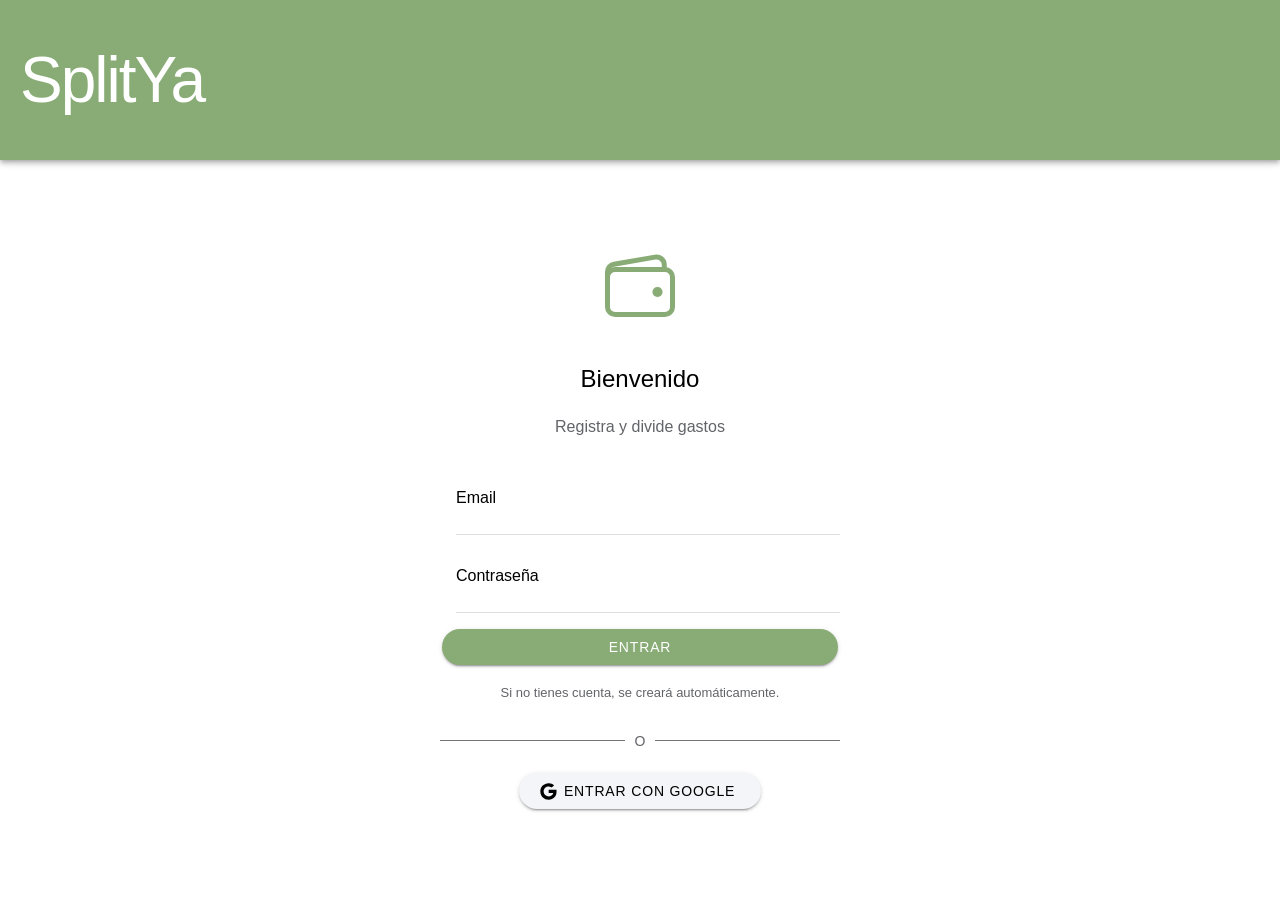
==== commit 1e1cec59: "update version" ====
--- a/index.html
+++ b/index.html
@@ -1,24 +1,26 @@
 <!doctype html>
 <html lang="en" data-beasties-container>
-  <head>
-    <meta charset="utf-8">
-    <title>Ionic App</title>
 
-    <base href="/splitYa/">
+<head>
+  <meta charset="utf-8">
+  <title>SplitYa</title>
 
-    <meta name="color-scheme" content="light dark">
-    <meta name="viewport" content="viewport-fit=cover, width=device-width, initial-scale=1.0, minimum-scale=1.0, maximum-scale=1.0, user-scalable=no">
-    <meta name="format-detection" content="telephone=no">
-    <meta name="msapplication-tap-highlight" content="no">
+  <base href="/">
 
-    <link rel="icon" type="image/png" href="assets/icon/favicon.png">
+  <meta name="color-scheme" content="light dark">
+  <meta name="viewport" content="viewport-fit=cover, width=device-width, initial-scale=1.0, minimum-scale=1.0, maximum-scale=1.0, user-scalable=no">
+  <meta name="format-detection" content="telephone=no">
+  <meta name="msapplication-tap-highlight" content="no">
 
-    <!-- add to homescreen for ios -->
-    <meta name="mobile-web-app-capable" content="yes">
-    <meta name="apple-mobile-web-app-status-bar-style" content="black">
-  <style>:root{--ion-color-primary:#0054e9;--ion-color-primary-rgb:0, 84, 233;--ion-color-primary-contrast:#fff;--ion-color-primary-contrast-rgb:255, 255, 255;--ion-color-primary-shade:#004acd;--ion-color-primary-tint:#1a65eb;--ion-color-secondary:#0163aa;--ion-color-secondary-rgb:1, 99, 170;--ion-color-secondary-contrast:#fff;--ion-color-secondary-contrast-rgb:255, 255, 255;--ion-color-secondary-shade:#015796;--ion-color-secondary-tint:#1a73b3;--ion-color-tertiary:#6030ff;--ion-color-tertiary-rgb:96, 48, 255;--ion-color-tertiary-contrast:#fff;--ion-color-tertiary-contrast-rgb:255, 255, 255;--ion-color-tertiary-shade:#542ae0;--ion-color-tertiary-tint:#7045ff;--ion-color-success:#2dd55b;--ion-color-success-rgb:45, 213, 91;--ion-color-success-contrast:#000;--ion-color-success-contrast-rgb:0, 0, 0;--ion-color-success-shade:#28bb50;--ion-color-success-tint:#42d96b;--ion-color-warning:#ffc409;--ion-color-warning-rgb:255, 196, 9;--ion-color-warning-contrast:#000;--ion-color-warning-contrast-rgb:0, 0, 0;--ion-color-warning-shade:#e0ac08;--ion-color-warning-tint:#ffca22;--ion-color-danger:#c5000f;--ion-color-danger-rgb:197, 0, 15;--ion-color-danger-contrast:#fff;--ion-color-danger-contrast-rgb:255, 255, 255;--ion-color-danger-shade:#ad000d;--ion-color-danger-tint:#cb1a27;--ion-color-light:#f4f5f8;--ion-color-light-rgb:244, 245, 248;--ion-color-light-contrast:#000;--ion-color-light-contrast-rgb:0, 0, 0;--ion-color-light-shade:#d7d8da;--ion-color-light-tint:#f5f6f9;--ion-color-medium:#636469;--ion-color-medium-rgb:99, 100, 105;--ion-color-medium-contrast:#fff;--ion-color-medium-contrast-rgb:255, 255, 255;--ion-color-medium-shade:#57585c;--ion-color-medium-tint:#737478;--ion-color-dark:#222428;--ion-color-dark-rgb:34, 36, 40;--ion-color-dark-contrast:#fff;--ion-color-dark-contrast-rgb:255, 255, 255;--ion-color-dark-shade:#1e2023;--ion-color-dark-tint:#383a3e}html{--ion-dynamic-font:-apple-system-body;--ion-font-family:var(--ion-default-font)}body{background:var(--ion-background-color);color:var(--ion-text-color)}@supports (padding-top: 20px){html{--ion-safe-area-top:var(--ion-statusbar-padding)}}@supports (padding-top: env(safe-area-inset-top)){html{--ion-safe-area-top:var(--safe-area-inset-top, env(safe-area-inset-top));--ion-safe-area-bottom:var(--safe-area-inset-bottom, env(safe-area-inset-bottom));--ion-safe-area-left:var(--safe-area-inset-left, env(safe-area-inset-left));--ion-safe-area-right:var(--safe-area-inset-right, env(safe-area-inset-right))}}*{box-sizing:border-box;-webkit-tap-highlight-color:rgba(0,0,0,0);-webkit-tap-highlight-color:transparent;-webkit-touch-callout:none}html{width:100%;height:100%;-webkit-text-size-adjust:100%;text-size-adjust:100%}body{-moz-osx-font-smoothing:grayscale;-webkit-font-smoothing:antialiased;margin:0;padding:0;position:fixed;width:100%;max-width:100%;height:100%;max-height:100%;transform:translateZ(0);text-rendering:optimizeLegibility;overflow:hidden;touch-action:manipulation;-webkit-user-drag:none;-ms-content-zooming:none;word-wrap:break-word;overscroll-behavior-y:none;-webkit-text-size-adjust:none;text-size-adjust:none}html{font-family:var(--ion-font-family)}@supports (-webkit-touch-callout: none){html{font:var(--ion-dynamic-font, 16px var(--ion-font-family))}}@media (prefers-color-scheme: dark){:root{--ion-color-primary:#4d8dff;--ion-color-primary-rgb:77, 141, 255;--ion-color-primary-contrast:#000;--ion-color-primary-contrast-rgb:0, 0, 0;--ion-color-primary-shade:#447ce0;--ion-color-primary-tint:#5f98ff;--ion-color-secondary:#46b1ff;--ion-color-secondary-rgb:70, 177, 255;--ion-color-secondary-contrast:#000;--ion-color-secondary-contrast-rgb:0, 0, 0;--ion-color-secondary-shade:#3e9ce0;--ion-color-secondary-tint:#59b9ff;--ion-color-tertiary:#8482fb;--ion-color-tertiary-rgb:132, 130, 251;--ion-color-tertiary-contrast:#000;--ion-color-tertiary-contrast-rgb:0, 0, 0;--ion-color-tertiary-shade:#7472dd;--ion-color-tertiary-tint:#908ffb;--ion-color-success:#2dd55b;--ion-color-success-rgb:45, 213, 91;--ion-color-success-contrast:#000;--ion-color-success-contrast-rgb:0, 0, 0;--ion-color-success-shade:#28bb50;--ion-color-success-tint:#42d96b;--ion-color-warning:#ffce31;--ion-color-warning-rgb:255, 206, 49;--ion-color-warning-contrast:#000;--ion-color-warning-contrast-rgb:0, 0, 0;--ion-color-warning-shade:#e0b52b;--ion-color-warning-tint:#ffd346;--ion-color-danger:#f24c58;--ion-color-danger-rgb:242, 76, 88;--ion-color-danger-contrast:#000;--ion-color-danger-contrast-rgb:0, 0, 0;--ion-color-danger-shade:#d5434d;--ion-color-danger-tint:#f35e69;--ion-color-light:#222428;--ion-color-light-rgb:34, 36, 40;--ion-color-light-contrast:#fff;--ion-color-light-contrast-rgb:255, 255, 255;--ion-color-light-shade:#1e2023;--ion-color-light-tint:#383a3e;--ion-color-medium:#989aa2;--ion-color-medium-rgb:152, 154, 162;--ion-color-medium-contrast:#000;--ion-color-medium-contrast-rgb:0, 0, 0;--ion-color-medium-shade:#86888f;--ion-color-medium-tint:#a2a4ab;--ion-color-dark:#f4f5f8;--ion-color-dark-rgb:244, 245, 248;--ion-color-dark-contrast:#000;--ion-color-dark-contrast-rgb:0, 0, 0;--ion-color-dark-shade:#d7d8da;--ion-color-dark-tint:#f5f6f9}}:root{--ion-color-primary:#89ac76;--ion-color-primary-rgb:155, 188, 136;--ion-color-primary-contrast:#ffffff;--ion-color-primary-contrast-rgb:255, 255, 255;--ion-color-primary-shade:#88a678;--ion-color-primary-tint:#a5c394;--ion-color-success:#99c381;--ion-color-danger:#e15d66}</style><link rel="stylesheet" href="styles-IEBEGKHN.css" media="print" onload="this.media='all'"><noscript><link rel="stylesheet" href="styles-IEBEGKHN.css"></noscript></head>
+  <link rel="icon" type="image/png" href="assets/icon/favicon.png">
 
-  <body>
-    <app-root></app-root>
-  <link rel="modulepreload" href="chunk-OIMLY5QZ.js"><link rel="modulepreload" href="chunk-ZH7FELBK.js"><link rel="modulepreload" href="chunk-HOFJD5DE.js"><link rel="modulepreload" href="chunk-YEHLMBJU.js"><link rel="modulepreload" href="chunk-ZSHC2OLU.js"><link rel="modulepreload" href="chunk-AQQWEN5D.js"><link rel="modulepreload" href="chunk-PI5CENUY.js"><link rel="modulepreload" href="chunk-KAW47CRB.js"><link rel="modulepreload" href="chunk-ZWYZ4NE3.js"><link rel="modulepreload" href="chunk-QUJFQN2Y.js"><script src="polyfills-TDCRLYKL.js" type="module"></script><script src="main-EML64IV5.js" type="module"></script></body>
-</html>
+  <!-- add to homescreen for ios -->
+  <meta name="mobile-web-app-capable" content="yes">
+  <meta name="apple-mobile-web-app-status-bar-style" content="black">
+<style>:root{--ion-color-primary:#0054e9;--ion-color-primary-rgb:0, 84, 233;--ion-color-primary-contrast:#fff;--ion-color-primary-contrast-rgb:255, 255, 255;--ion-color-primary-shade:#004acd;--ion-color-primary-tint:#1a65eb;--ion-color-secondary:#0163aa;--ion-color-secondary-rgb:1, 99, 170;--ion-color-secondary-contrast:#fff;--ion-color-secondary-contrast-rgb:255, 255, 255;--ion-color-secondary-shade:#015796;--ion-color-secondary-tint:#1a73b3;--ion-color-tertiary:#6030ff;--ion-color-tertiary-rgb:96, 48, 255;--ion-color-tertiary-contrast:#fff;--ion-color-tertiary-contrast-rgb:255, 255, 255;--ion-color-tertiary-shade:#542ae0;--ion-color-tertiary-tint:#7045ff;--ion-color-success:#2dd55b;--ion-color-success-rgb:45, 213, 91;--ion-color-success-contrast:#000;--ion-color-success-contrast-rgb:0, 0, 0;--ion-color-success-shade:#28bb50;--ion-color-success-tint:#42d96b;--ion-color-warning:#ffc409;--ion-color-warning-rgb:255, 196, 9;--ion-color-warning-contrast:#000;--ion-color-warning-contrast-rgb:0, 0, 0;--ion-color-warning-shade:#e0ac08;--ion-color-warning-tint:#ffca22;--ion-color-danger:#c5000f;--ion-color-danger-rgb:197, 0, 15;--ion-color-danger-contrast:#fff;--ion-color-danger-contrast-rgb:255, 255, 255;--ion-color-danger-shade:#ad000d;--ion-color-danger-tint:#cb1a27;--ion-color-light:#f4f5f8;--ion-color-light-rgb:244, 245, 248;--ion-color-light-contrast:#000;--ion-color-light-contrast-rgb:0, 0, 0;--ion-color-light-shade:#d7d8da;--ion-color-light-tint:#f5f6f9;--ion-color-medium:#636469;--ion-color-medium-rgb:99, 100, 105;--ion-color-medium-contrast:#fff;--ion-color-medium-contrast-rgb:255, 255, 255;--ion-color-medium-shade:#57585c;--ion-color-medium-tint:#737478;--ion-color-dark:#222428;--ion-color-dark-rgb:34, 36, 40;--ion-color-dark-contrast:#fff;--ion-color-dark-contrast-rgb:255, 255, 255;--ion-color-dark-shade:#1e2023;--ion-color-dark-tint:#383a3e}html{--ion-dynamic-font:-apple-system-body;--ion-font-family:var(--ion-default-font)}body{background:var(--ion-background-color);color:var(--ion-text-color)}@supports (padding-top: 20px){html{--ion-safe-area-top:var(--ion-statusbar-padding)}}@supports (padding-top: env(safe-area-inset-top)){html{--ion-safe-area-top:var(--safe-area-inset-top, env(safe-area-inset-top));--ion-safe-area-bottom:var(--safe-area-inset-bottom, env(safe-area-inset-bottom));--ion-safe-area-left:var(--safe-area-inset-left, env(safe-area-inset-left));--ion-safe-area-right:var(--safe-area-inset-right, env(safe-area-inset-right))}}*{box-sizing:border-box;-webkit-tap-highlight-color:rgba(0,0,0,0);-webkit-tap-highlight-color:transparent;-webkit-touch-callout:none}html{width:100%;height:100%;-webkit-text-size-adjust:100%;text-size-adjust:100%}body{-moz-osx-font-smoothing:grayscale;-webkit-font-smoothing:antialiased;margin:0;padding:0;position:fixed;width:100%;max-width:100%;height:100%;max-height:100%;transform:translateZ(0);text-rendering:optimizeLegibility;overflow:hidden;touch-action:manipulation;-webkit-user-drag:none;-ms-content-zooming:none;word-wrap:break-word;overscroll-behavior-y:none;-webkit-text-size-adjust:none;text-size-adjust:none}html{font-family:var(--ion-font-family)}@supports (-webkit-touch-callout: none){html{font:var(--ion-dynamic-font, 16px var(--ion-font-family))}}@media (prefers-color-scheme: dark){:root{--ion-color-primary:#4d8dff;--ion-color-primary-rgb:77, 141, 255;--ion-color-primary-contrast:#000;--ion-color-primary-contrast-rgb:0, 0, 0;--ion-color-primary-shade:#447ce0;--ion-color-primary-tint:#5f98ff;--ion-color-secondary:#46b1ff;--ion-color-secondary-rgb:70, 177, 255;--ion-color-secondary-contrast:#000;--ion-color-secondary-contrast-rgb:0, 0, 0;--ion-color-secondary-shade:#3e9ce0;--ion-color-secondary-tint:#59b9ff;--ion-color-tertiary:#8482fb;--ion-color-tertiary-rgb:132, 130, 251;--ion-color-tertiary-contrast:#000;--ion-color-tertiary-contrast-rgb:0, 0, 0;--ion-color-tertiary-shade:#7472dd;--ion-color-tertiary-tint:#908ffb;--ion-color-success:#2dd55b;--ion-color-success-rgb:45, 213, 91;--ion-color-success-contrast:#000;--ion-color-success-contrast-rgb:0, 0, 0;--ion-color-success-shade:#28bb50;--ion-color-success-tint:#42d96b;--ion-color-warning:#ffce31;--ion-color-warning-rgb:255, 206, 49;--ion-color-warning-contrast:#000;--ion-color-warning-contrast-rgb:0, 0, 0;--ion-color-warning-shade:#e0b52b;--ion-color-warning-tint:#ffd346;--ion-color-danger:#f24c58;--ion-color-danger-rgb:242, 76, 88;--ion-color-danger-contrast:#000;--ion-color-danger-contrast-rgb:0, 0, 0;--ion-color-danger-shade:#d5434d;--ion-color-danger-tint:#f35e69;--ion-color-light:#222428;--ion-color-light-rgb:34, 36, 40;--ion-color-light-contrast:#fff;--ion-color-light-contrast-rgb:255, 255, 255;--ion-color-light-shade:#1e2023;--ion-color-light-tint:#383a3e;--ion-color-medium:#989aa2;--ion-color-medium-rgb:152, 154, 162;--ion-color-medium-contrast:#000;--ion-color-medium-contrast-rgb:0, 0, 0;--ion-color-medium-shade:#86888f;--ion-color-medium-tint:#a2a4ab;--ion-color-dark:#f4f5f8;--ion-color-dark-rgb:244, 245, 248;--ion-color-dark-contrast:#000;--ion-color-dark-contrast-rgb:0, 0, 0;--ion-color-dark-shade:#d7d8da;--ion-color-dark-tint:#f5f6f9}}:root{--ion-color-primary:#89ac76;--ion-color-primary-rgb:155, 188, 136;--ion-color-primary-contrast:#ffffff;--ion-color-primary-contrast-rgb:255, 255, 255;--ion-color-primary-shade:#88a678;--ion-color-primary-tint:#a5c394;--ion-color-success:#99c381;--ion-color-danger:#e15d66}</style><link rel="stylesheet" href="styles-IEBEGKHN.css" media="print" onload="this.media='all'"><noscript><link rel="stylesheet" href="styles-IEBEGKHN.css"></noscript></head>
+
+<body>
+  <app-root></app-root>
+<link rel="modulepreload" href="chunk-XFHIDI63.js"><link rel="modulepreload" href="chunk-YTQ4F3WV.js"><link rel="modulepreload" href="chunk-22XNAKZL.js"><link rel="modulepreload" href="chunk-VEGUS6LF.js"><link rel="modulepreload" href="chunk-R2RJQLUD.js"><link rel="modulepreload" href="chunk-6XYX5QC3.js"><link rel="modulepreload" href="chunk-PYQ7GFLW.js"><link rel="modulepreload" href="chunk-2R6CJZB2.js"><link rel="modulepreload" href="chunk-QUJFQN2Y.js"><link rel="modulepreload" href="chunk-GEMMBJ2V.js"><script src="polyfills-TDCRLYKL.js" type="module"></script><script src="main-NMDNK3RP.js" type="module"></script></body>
+
+</html>
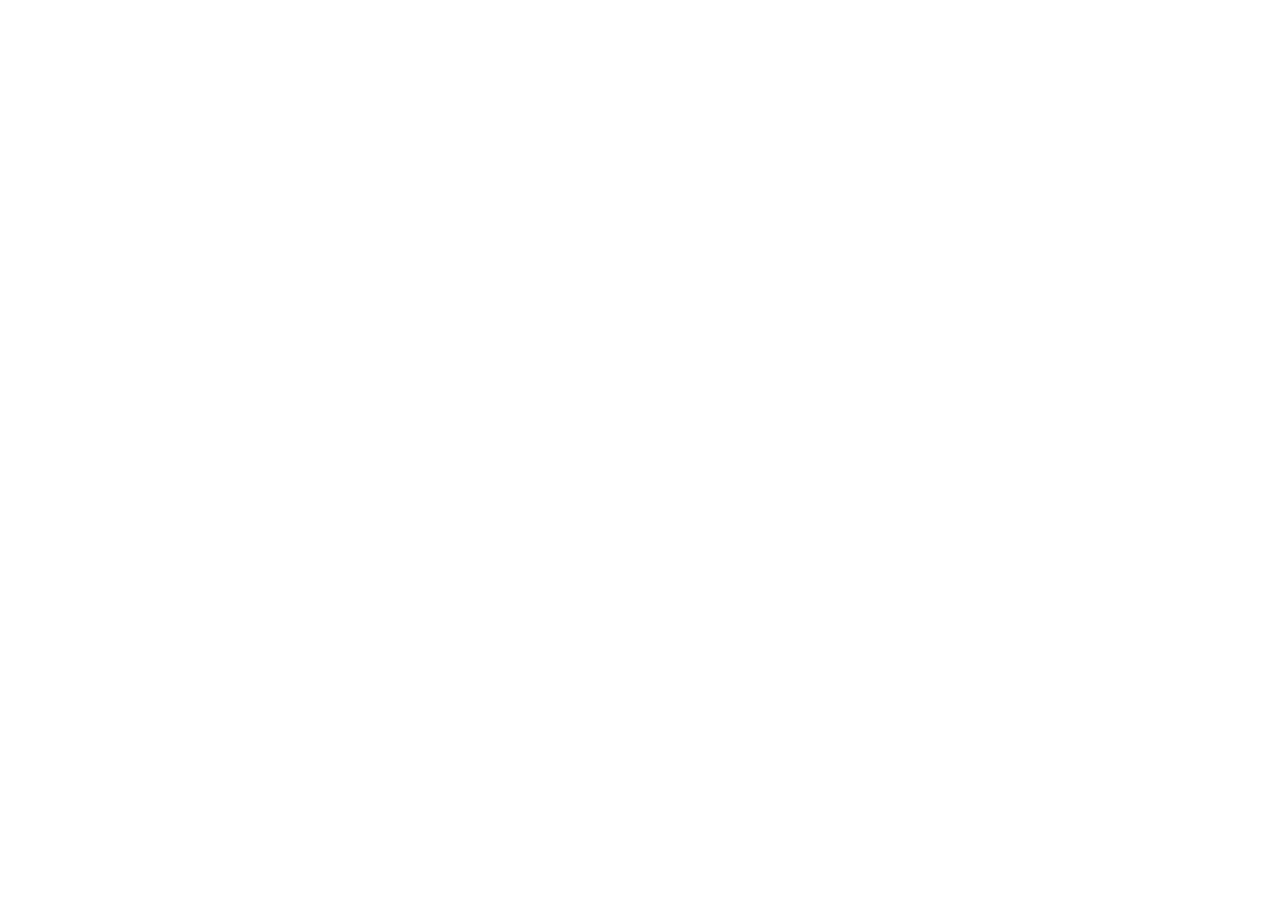
==== commit 93a3391d: "update version" ====
--- a/index.html
+++ b/index.html
@@ -5,7 +5,7 @@
   <meta charset="utf-8">
   <title>SplitYa</title>
 
-  <base href="/">
+  <base href="/splitYa/">
 
   <meta name="color-scheme" content="light dark">
   <meta name="viewport" content="viewport-fit=cover, width=device-width, initial-scale=1.0, minimum-scale=1.0, maximum-scale=1.0, user-scalable=no">
